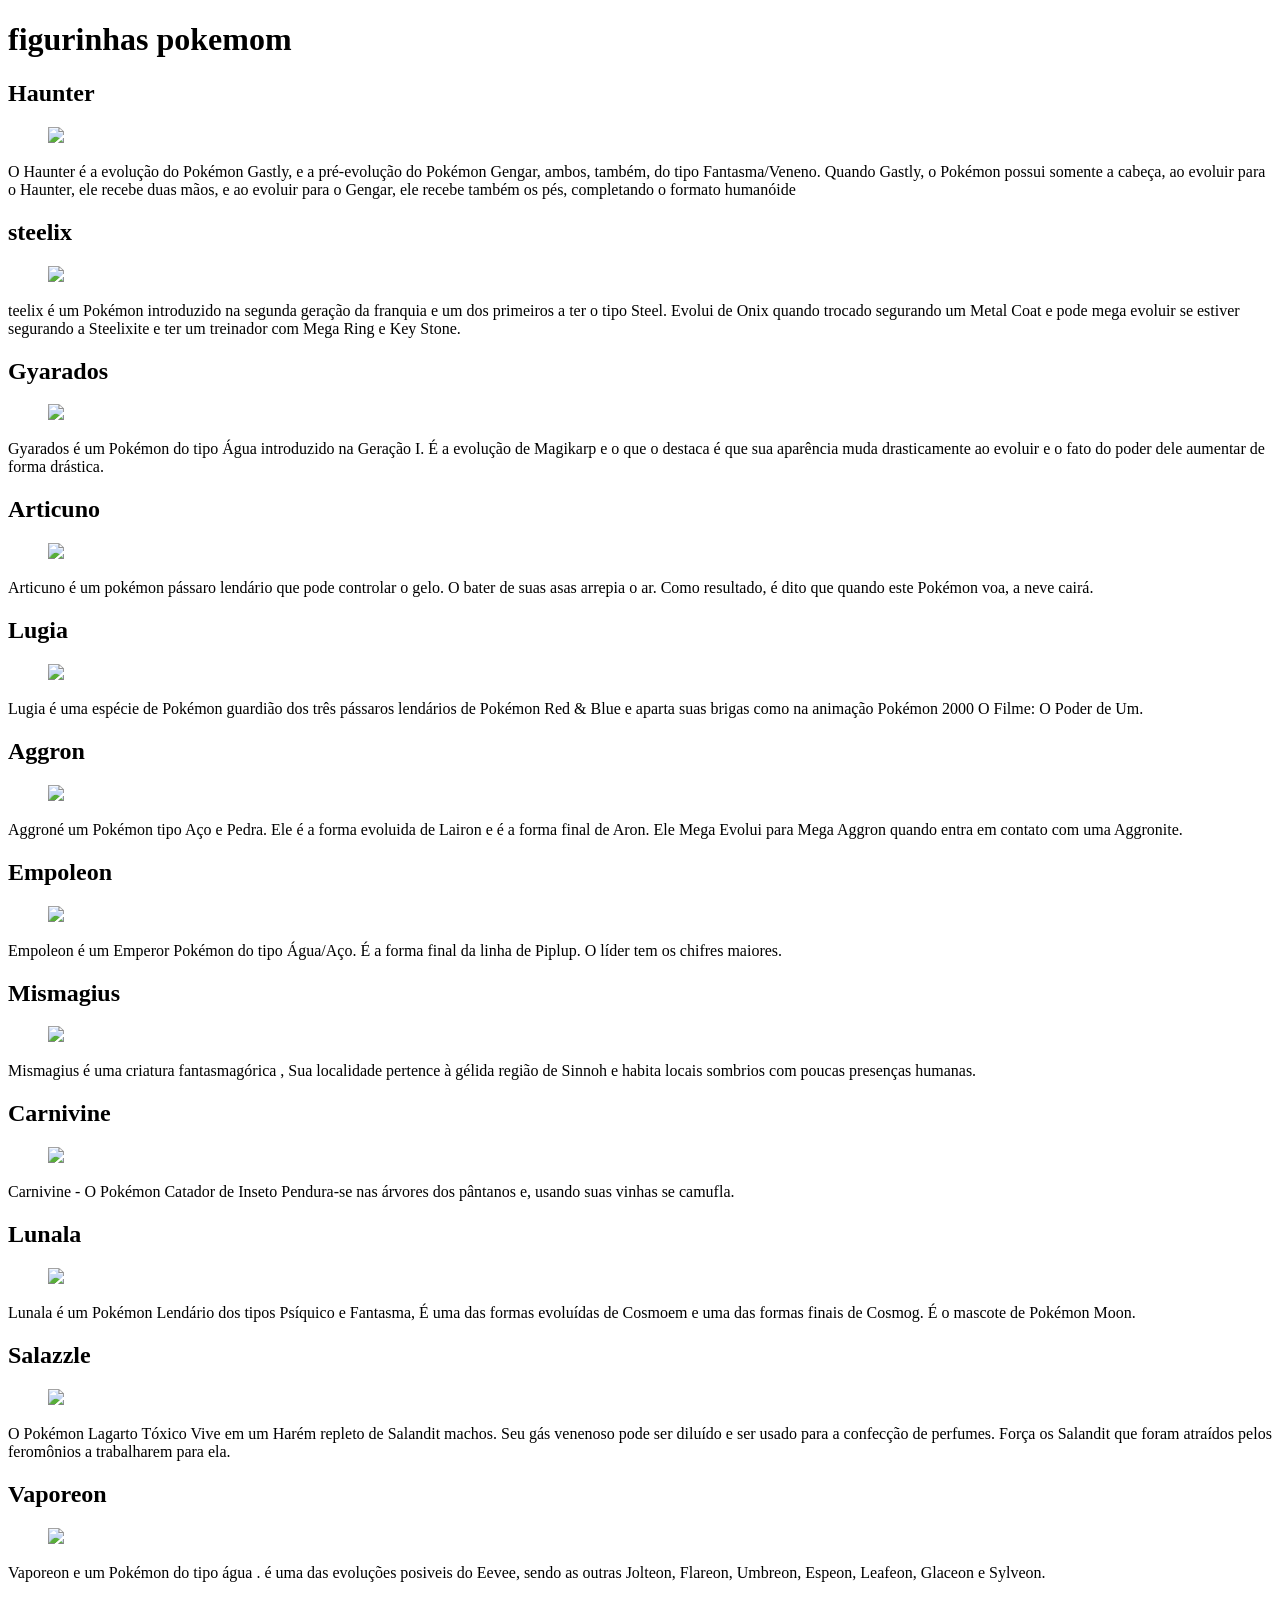
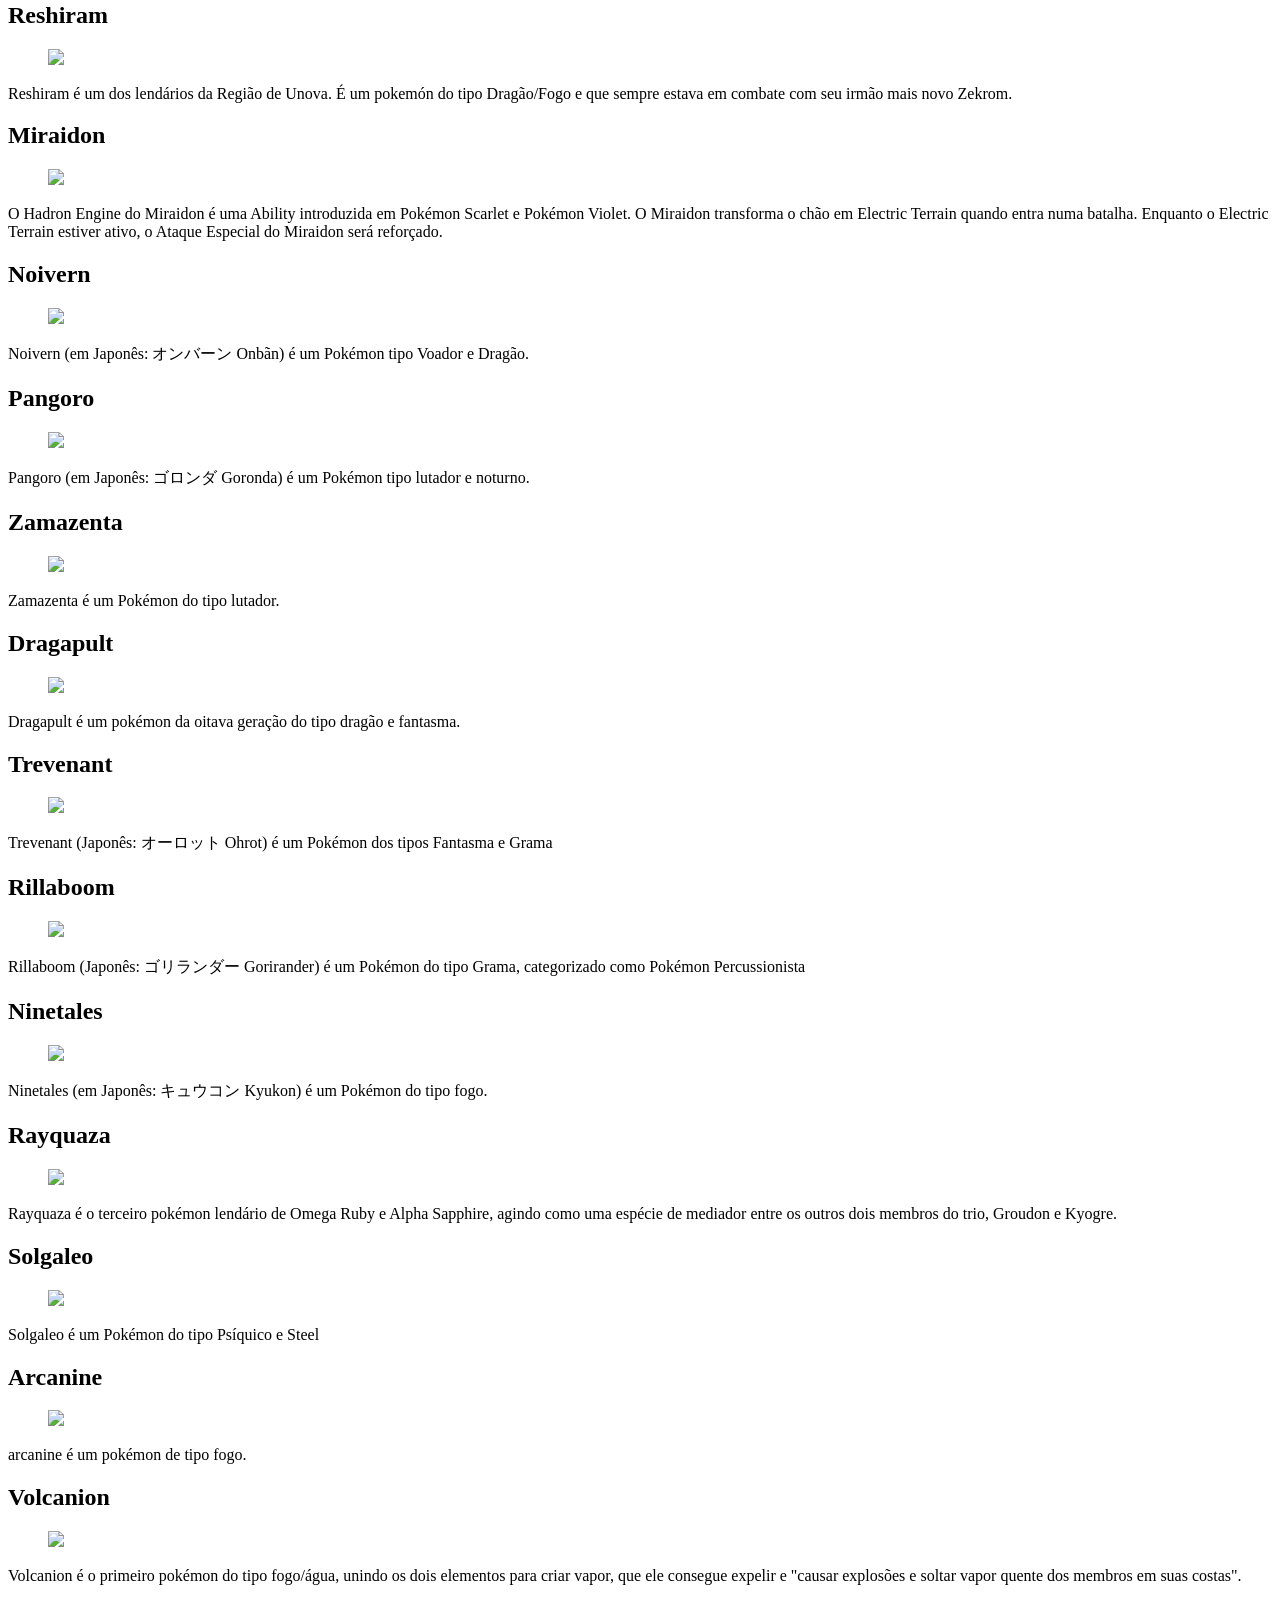
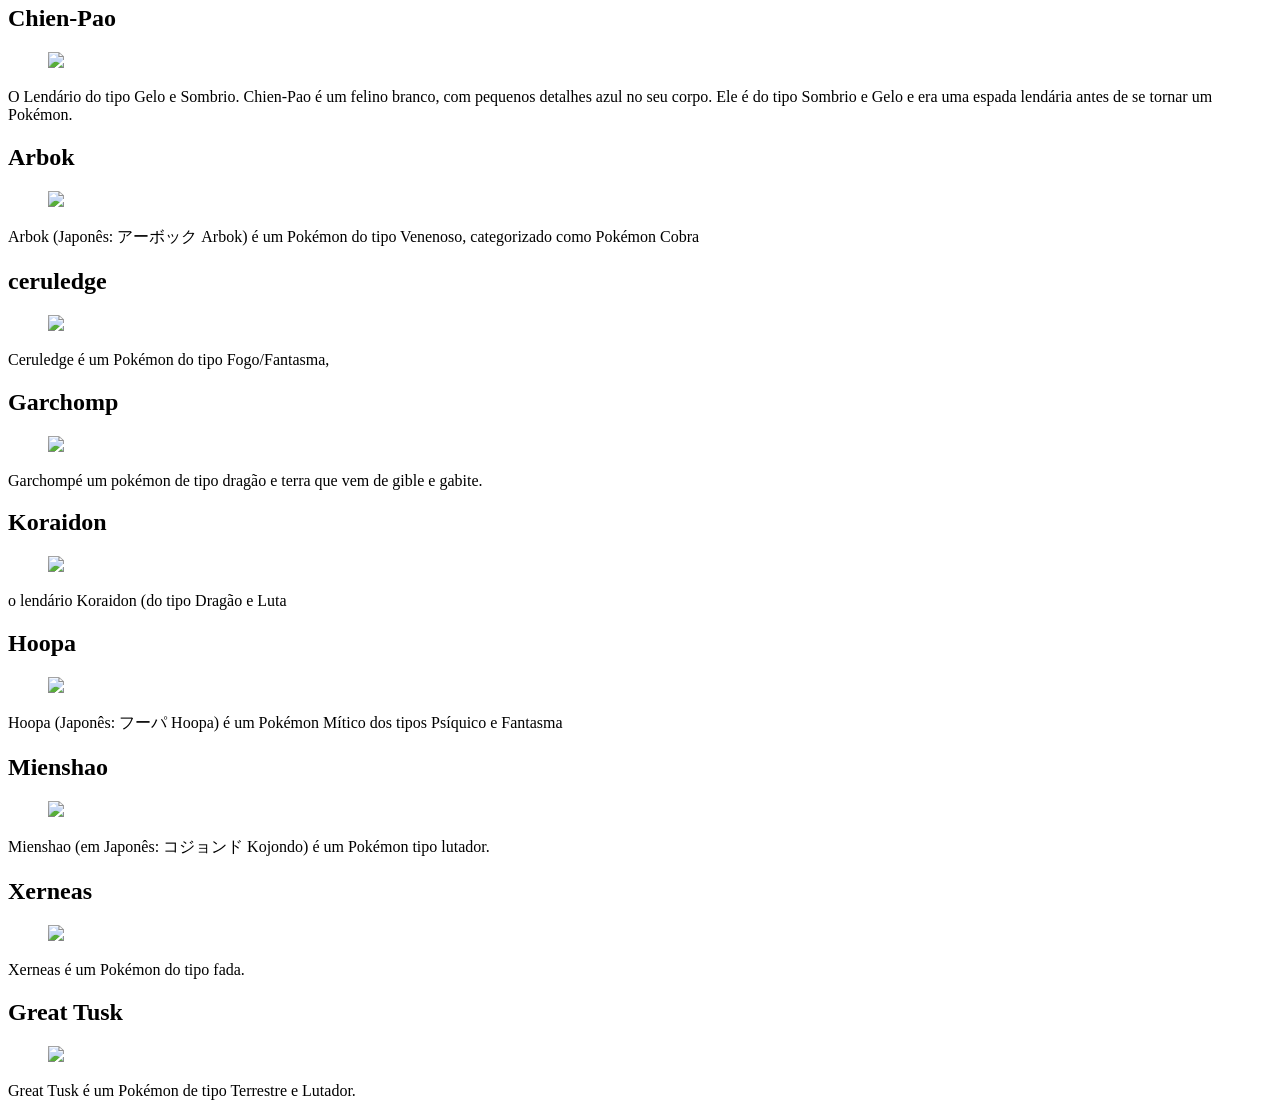
==== index.html @ 8a88f0a9 "Rename projeto figurinhas.html to index.html" ====
<!DOCTYPE html>
<html lang="pt-br">
  <head>
<title>figurinhas</title>

 <meta charset="utf-8"/>
 <link rel="stylesheet" href="estilo.css">
 </head>
 <body>
  <header>
  <h1>figurinhas pokemom</h1>
  </header>
  <main>
  

    <article class="box">
      <h2>Haunter</h2>
      <figure>
        <img src="imagens/haunter.png">
      </figure>
      <p>O Haunter é a evolução do Pokémon Gastly, e a pré-evolução do Pokémon Gengar, ambos, também, do tipo Fantasma/Veneno. Quando Gastly, o Pokémon possui somente a cabeça, ao evoluir para o Haunter, ele recebe duas mãos, e ao evoluir para o Gengar, ele recebe também os pés, completando o formato humanóide</p>
    </article> 

    <article class="box">
      <h2>steelix</h2>
      <figure>
        <img src="imagens/steelix.png">
      </figure>
      <p>teelix é um Pokémon introduzido na segunda geração da franquia e um dos primeiros a ter o tipo Steel. Evolui de Onix quando trocado segurando um Metal Coat e pode mega evoluir se estiver segurando a Steelixite e ter um treinador com Mega Ring e Key Stone.</p>
    </article>   

<article class="box">
      <h2>Gyarados </h2>
      <figure>
        <img src="imagens/Gyarados.png">
      </figure>
      <p>Gyarados é um Pokémon do tipo Água introduzido na Geração I. É a evolução de Magikarp e o que o destaca é que sua aparência muda drasticamente ao evoluir e o fato do poder dele aumentar de forma drástica.</p>
    </article>   

<article class="box">
      <h2>Articuno</h2>
      <figure>
        <img src="imagens/articuno.png">
      </figure>
      <p>Articuno é um pokémon pássaro lendário que pode controlar o gelo. O bater de suas asas arrepia o ar. Como resultado, é dito que quando este Pokémon voa, a neve cairá.</p>
    </article>   


<article class="box">
      <h2>Lugia</h2>
      <figure>
        <img src="imagens/lugia.png">
      </figure>
      <p>Lugia é uma espécie de Pokémon guardião dos três pássaros lendários de Pokémon Red & Blue e aparta suas brigas como na animação Pokémon 2000 O Filme: O Poder de Um.</p>
    </article>   
  
  <article class="box">
      <h2>Aggron</h2>
    </h2>
      <figure>
        <img src="imagens/Aggronpng.png">
      </figure>
      <p>Aggroné um Pokémon tipo Aço e Pedra. Ele é a forma evoluida de Lairon e é a forma final de Aron. Ele Mega Evolui para Mega Aggron quando entra em contato com uma Aggronite.</p>
    </article>   

    <article class="box">
      <h2>Empoleon</h2>
      <figure>
        <img src="imagens/Empeleon.png">
      </figure>
      <p>Empoleon  é um Emperor Pokémon do tipo Água/Aço. É a forma final da linha de Piplup. O líder tem os chifres maiores.</p>
    </article>   

    <article class="box">
      <h2>Mismagius </h2>
      <figure>
        <img src="imagens/Mismaguios.png">
      </figure>
      <p>Mismagius é uma criatura fantasmagórica ,  Sua localidade pertence à gélida região de Sinnoh e habita locais sombrios com poucas presenças humanas.</p>
    </article>   

    <article class="box">
      <h2>Carnivine</h2>
      <figure>
        <img src="imagens/Carnivine.png">
      </figure>
      <p>Carnivine - O Pokémon Catador de Inseto
Pendura-se nas árvores dos pântanos e, usando suas vinhas se camufla. </p>
    </article>   

    <article class="box">
      <h2>Lunala</h2>
      <figure>
        <img src="imagens/Lunala.png">
      </figure>
      <p>Lunala  é um Pokémon Lendário dos tipos Psíquico e Fantasma, É uma das formas evoluídas de Cosmoem e uma das formas finais de Cosmog. É o mascote de Pokémon Moon.</p>
    </article>   

    <article class="box">
      <h2>Salazzle</h2>
      <figure>
        <img src="imagens/Salazzle.png">
      </figure>
      <p>O Pokémon Lagarto Tóxico
  Vive em um Harém repleto de Salandit machos. Seu gás venenoso pode ser diluído e ser usado para a confecção de perfumes. Força os Salandit que foram atraídos pelos feromônios a trabalharem para ela.</p>
    </article>   

    <article class="box">
      <h2>Vaporeon</h2>
      <figure>
        <img src="imagens/Vaperonpng.png">
      </figure>
      <p>Vaporeon  e um Pokémon do tipo água . é uma das evoluções posiveis do Eevee, sendo as outras Jolteon, Flareon, Umbreon, Espeon, Leafeon, Glaceon e Sylveon.</p>
    </article>   

    <article class="box">
      <h2>Reshiram</h2>
      <figure>
        <img src="imagens/Reshiram.png">
      </figure>
      <p>Reshiram é um dos lendários da Região de Unova. É um pokemón do tipo Dragão/Fogo e que sempre estava em combate com seu irmão mais novo Zekrom.</p>
    </article>   

    <article class="box">
      <h2>Miraidon</h2>
      <figure>
        <img src="imagens/Miraindon.png">
      </figure>
      <p>O Hadron Engine do Miraidon é uma Ability introduzida em Pokémon Scarlet e Pokémon Violet. O Miraidon transforma o chão em Electric Terrain quando entra numa batalha. Enquanto o Electric Terrain estiver ativo, o Ataque Especial do Miraidon será reforçado.</p>
    </article>   

    <article class="box">
      <h2>Noivern</h2>
      <figure>
        <img src="imagens/Noivern.png">
      </figure>
      <p>Noivern (em Japonês: オンバーン Onbãn) é um Pokémon tipo Voador e Dragão. </p>
    </article>  

    <article class="box">
      <h2>Pangoro</h2>
      <figure>
        <img src="imagens/Pangoro.png">
      </figure>
      <p>Pangoro (em Japonês: ゴロンダ Goronda) é um Pokémon tipo lutador e noturno.</p>
    </article>  


    <article class="box">
      <h2>Zamazenta</h2>
      <figure>
        <img src="imagens/Zamazenta.png">
      </figure>
      <p>Zamazenta é um Pokémon do tipo lutador.</p>
    </article>  


    <article class="box">
      <h2>Dragapult</h2>
      <figure>
        <img src="imagens/Dragapult.Png">
      </figure>
      <p>Dragapult é um pokémon da oitava geração do tipo dragão e fantasma.</p>
    </article>  



    <article class="box">
      <h2>Trevenant</h2>
      <figure>
        <img src="imagens/Trevenant.png">
      </figure>
      <p>Trevenant (Japonês: オーロット Ohrot) é um Pokémon dos tipos Fantasma e Grama</p>
    </article>  




    <article class="box">
      <h2>Rillaboom</h2>
      <figure>
        <img src="imagens/Rillaboom.png">
      </figure>
      <p>Rillaboom (Japonês: ゴリランダー Gorirander) é um Pokémon do tipo Grama, categorizado como Pokémon Percussionista</p>
    </article>  




    <article class="box">
      <h2>Ninetales</h2>
      <figure>
        <img src="imagens/Ninetales.png">
      </figure>
      <p>Ninetales (em Japonês: キュウコン Kyukon) é um Pokémon do tipo fogo.</p>
    </article>  




    <article class="box">
      <h2>Rayquaza</h2>
      <figure>
        <img src="imagens/Rayquaza.png">
      </figure>
      <p>Rayquaza é o terceiro pokémon lendário de Omega Ruby e Alpha Sapphire, agindo como uma espécie de mediador entre os outros dois membros do trio, Groudon e Kyogre.</p>
    </article>  




    <article class="box">
      <h2>Solgaleo</h2>
      <figure>
        <img src="imagens/Solgaleo.png">
      </figure>
      <p>Solgaleo é um Pokémon do tipo Psíquico e Steel</p>
    </article>  





    <article class="box">
      <h2>Arcanine</h2>
      <figure>
        <img src="imagens/Arcanine.png">
      </figure>
      <p>arcanine é um pokémon de tipo fogo.</p>
    </article>  






    <article class="box">
      <h2>Volcanion</h2>
      <figure>
        <img src="imagens/Volcanion.png">
      </figure>
      <p>Volcanion é o primeiro pokémon do tipo fogo/água, unindo os dois elementos para criar vapor, que ele consegue expelir e "causar explosões e soltar vapor quente dos membros em suas costas".</p>
    </article>  



    <article class="box">
      <h2>Chien-Pao</h2>
      <figure>
        <img src="imagens/Chien-Pao.png">
      </figure>
      <p>O Lendário do tipo Gelo e Sombrio. Chien-Pao é um felino branco, com pequenos detalhes azul no seu corpo. Ele é do tipo Sombrio e Gelo e era uma espada lendária antes de se tornar um Pokémon.</p>
    </article>  


    <article class="box">
      <h2>Arbok</h2>
      <figure>
        <img src="imagens/Arbok.png">
      </figure>
      <p>Arbok (Japonês: アーボック Arbok) é um Pokémon do tipo Venenoso, categorizado como Pokémon Cobra </p>
    </article>  



    <article class="box">
      <h2>ceruledge</h2>
      <figure>
        <img src="imagens/Ceruledge.png">
      </figure>
      <p>Ceruledge é um Pokémon do tipo Fogo/Fantasma,</p>
    </article>  



    <article class="box">
      <h2>Garchomp </h2>
      <figure>
        <img src="imagens/Garchomp .png">
      </figure>
      <p>Garchompé um pokémon de tipo dragão e terra que vem de gible e gabite.</p>
    </article>  


    <article class="box">
      <h2>Koraidon</h2>
      <figure>
        <img src="imagens/Koraidon.png">
      </figure>
      <p>o lendário Koraidon (do tipo Dragão e Luta</p>
    </article>  



    <article class="box">
      <h2>Hoopa</h2>
      <figure>
        <img src="imagens/Hoopa.png">
      </figure>
      <p>Hoopa (Japonês: フーパ Hoopa) é um Pokémon Mítico dos tipos Psíquico e Fantasma</p>
    </article>  





    <article class="box">
      <h2>Mienshao </h2>
      <figure>
        <img src="imagens/Mienshao.png">
      </figure>
      <p>Mienshao (em Japonês: コジョンド Kojondo) é um Pokémon tipo lutador.</p>
    </article>  






    <article class="box">
      <h2>Xerneas</h2>
      <figure>
        <img src="imagens/Xerneas.png">
      </figure>
      <p>Xerneas é um Pokémon do tipo fada.</p>
    </article>  




    <article class="box">
      <h2>Great Tusk</h2>
      <figure>
        <img src="imagens/Great Tusk.Png">
      </figure>
      <p>Great Tusk é um Pokémon de tipo Terrestre e Lutador.</p>
    </article>   

    






  </main>
  </body>
  </html>
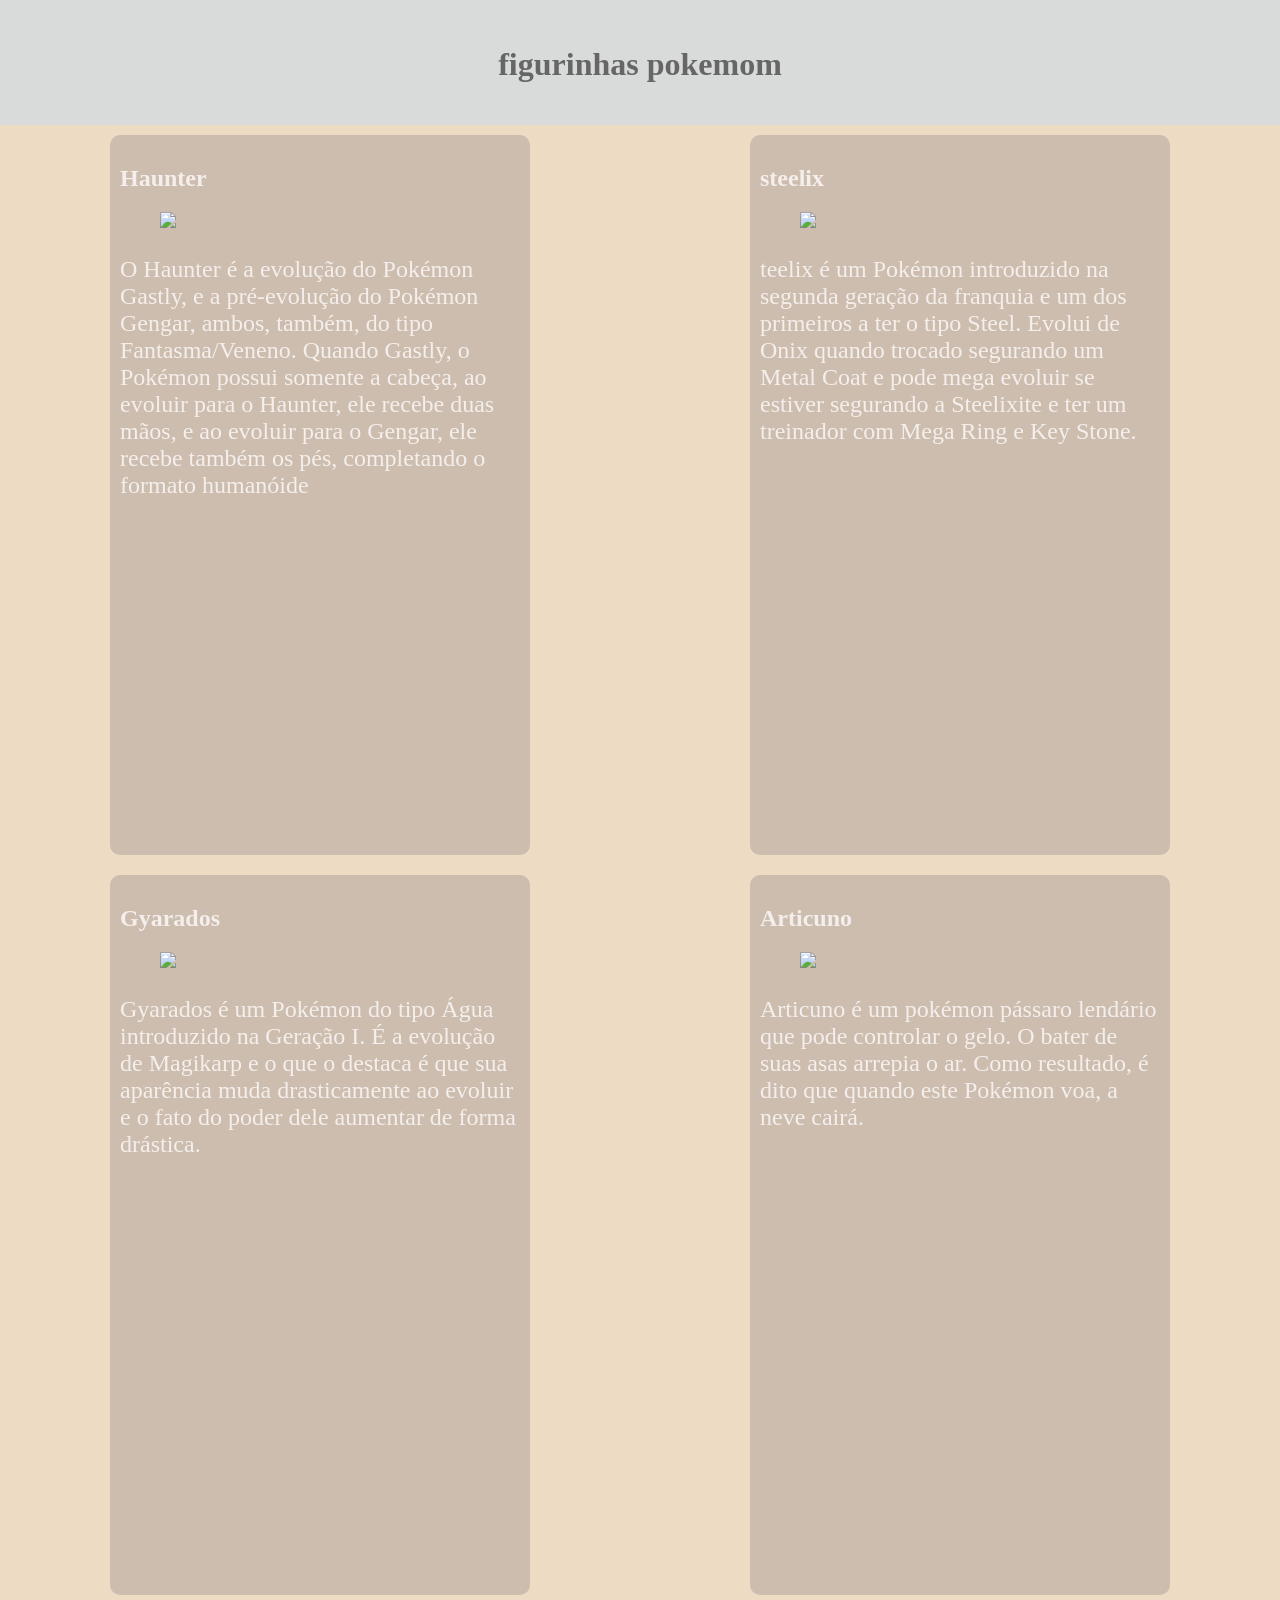
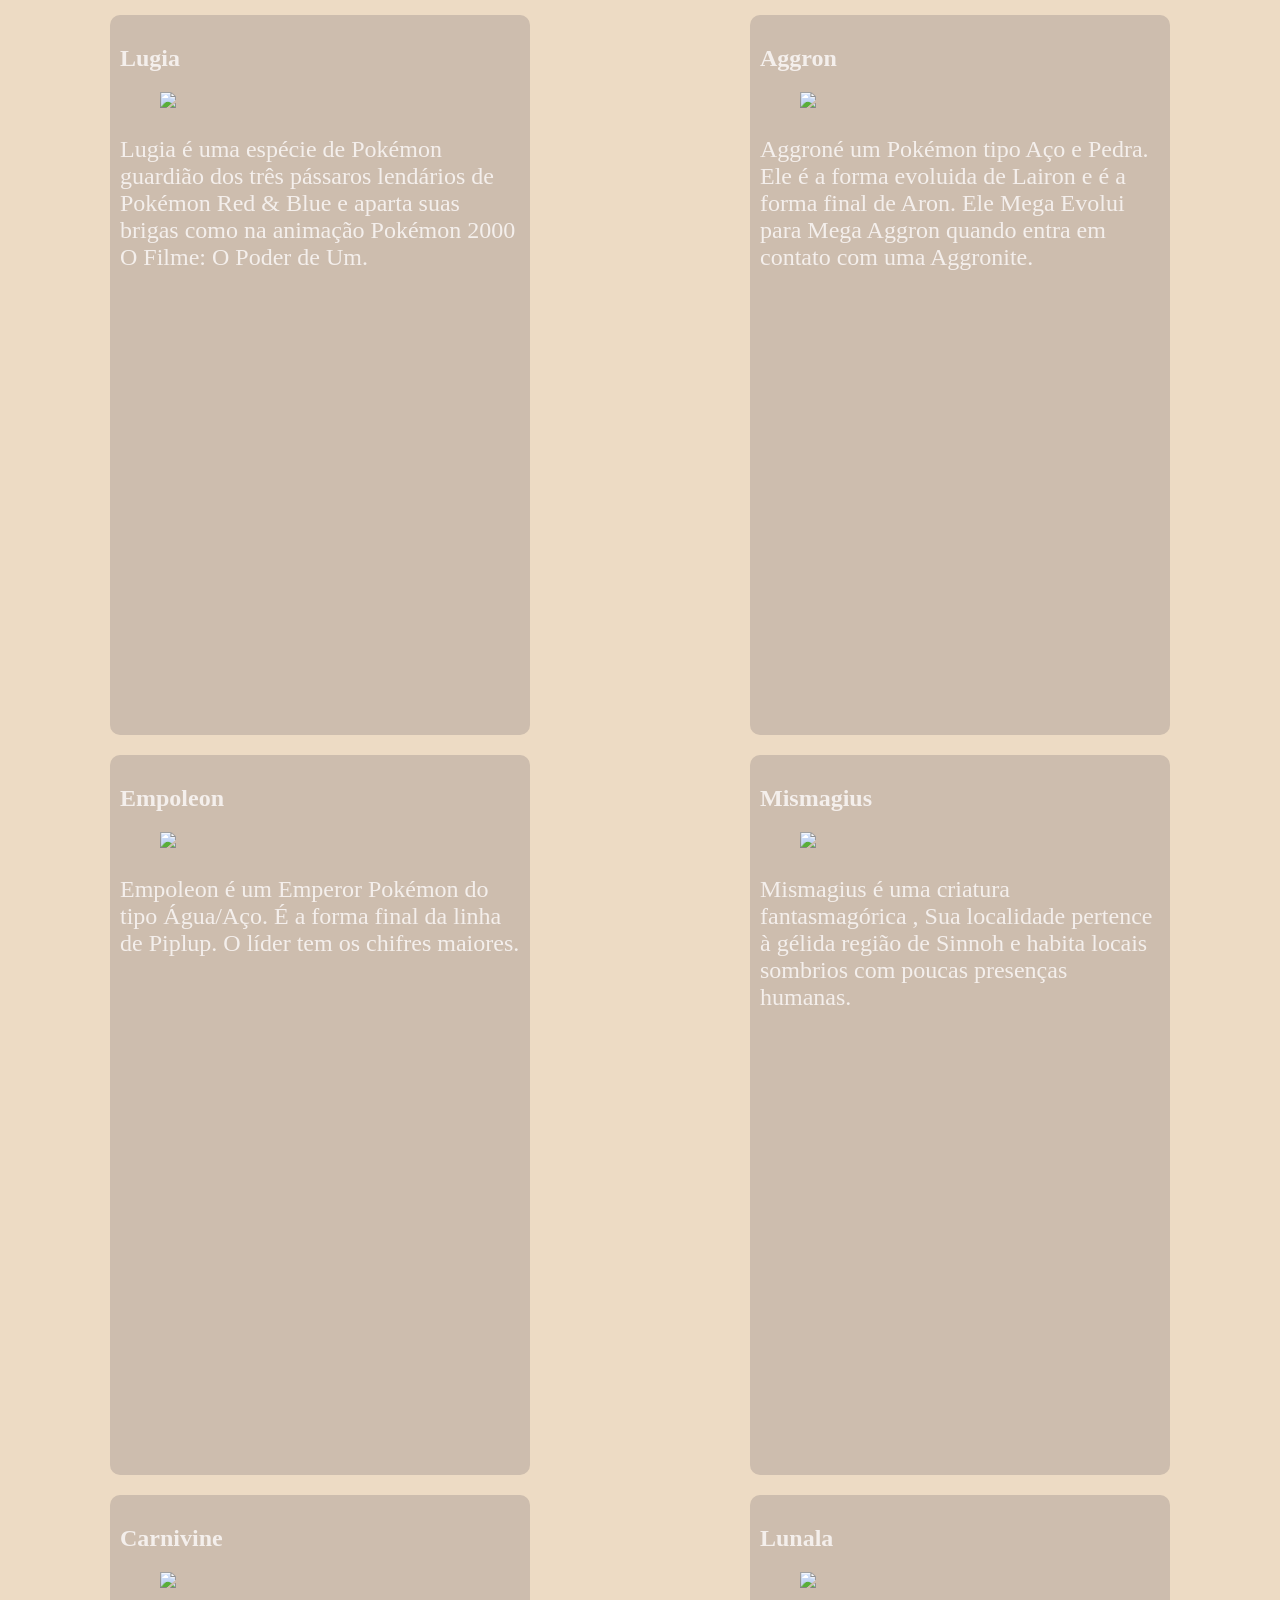
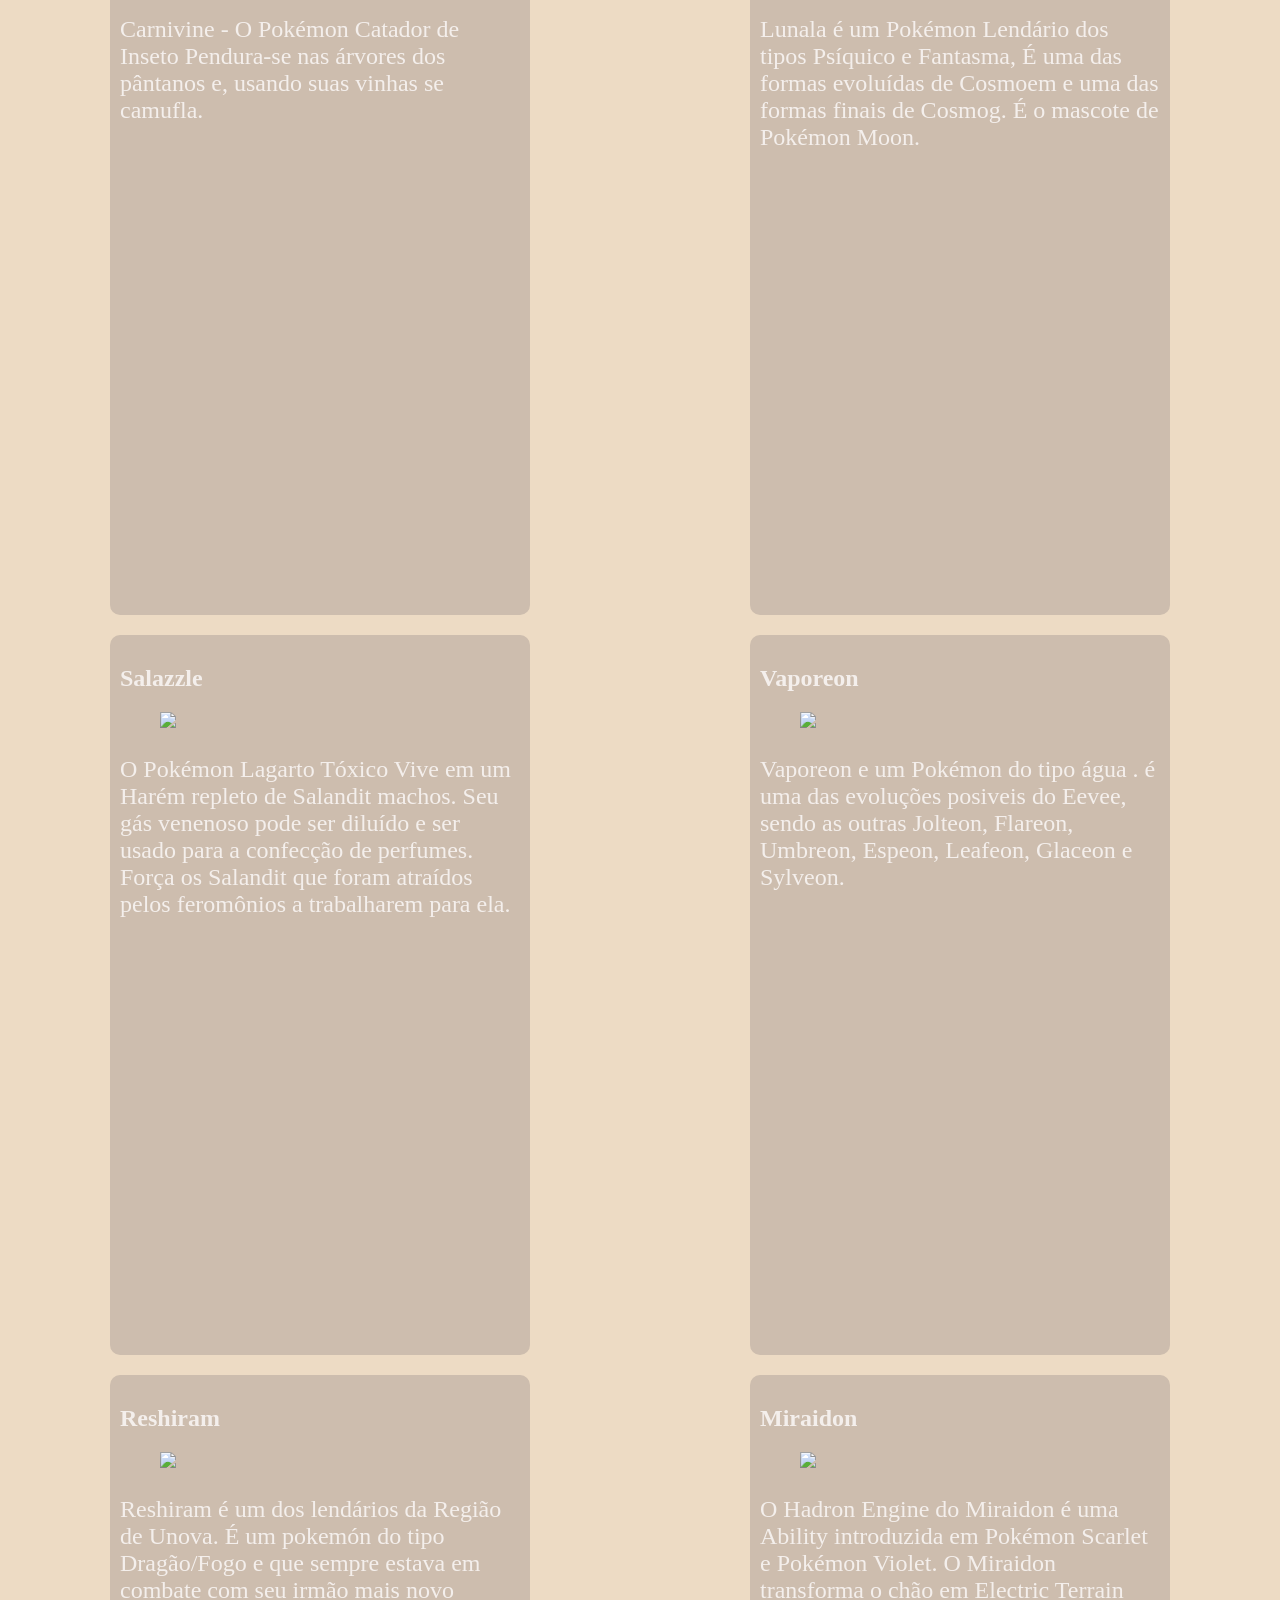
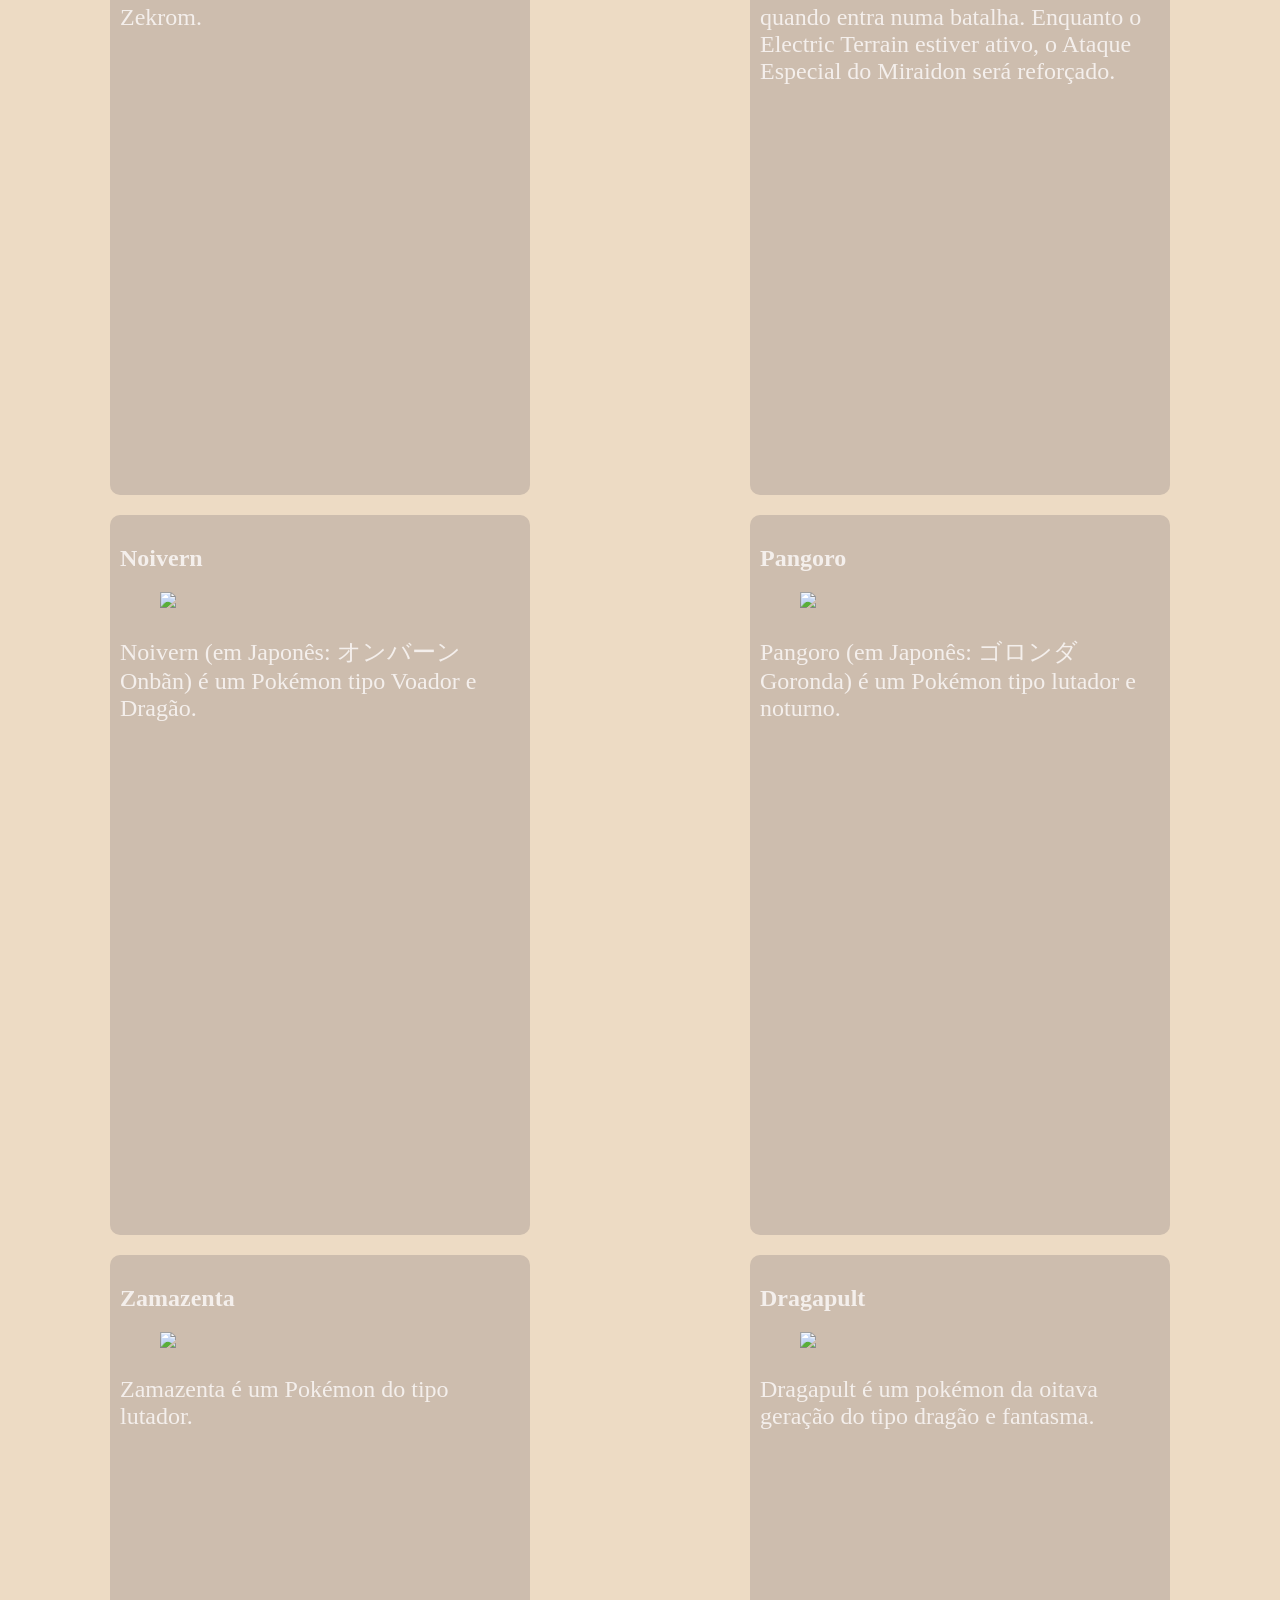
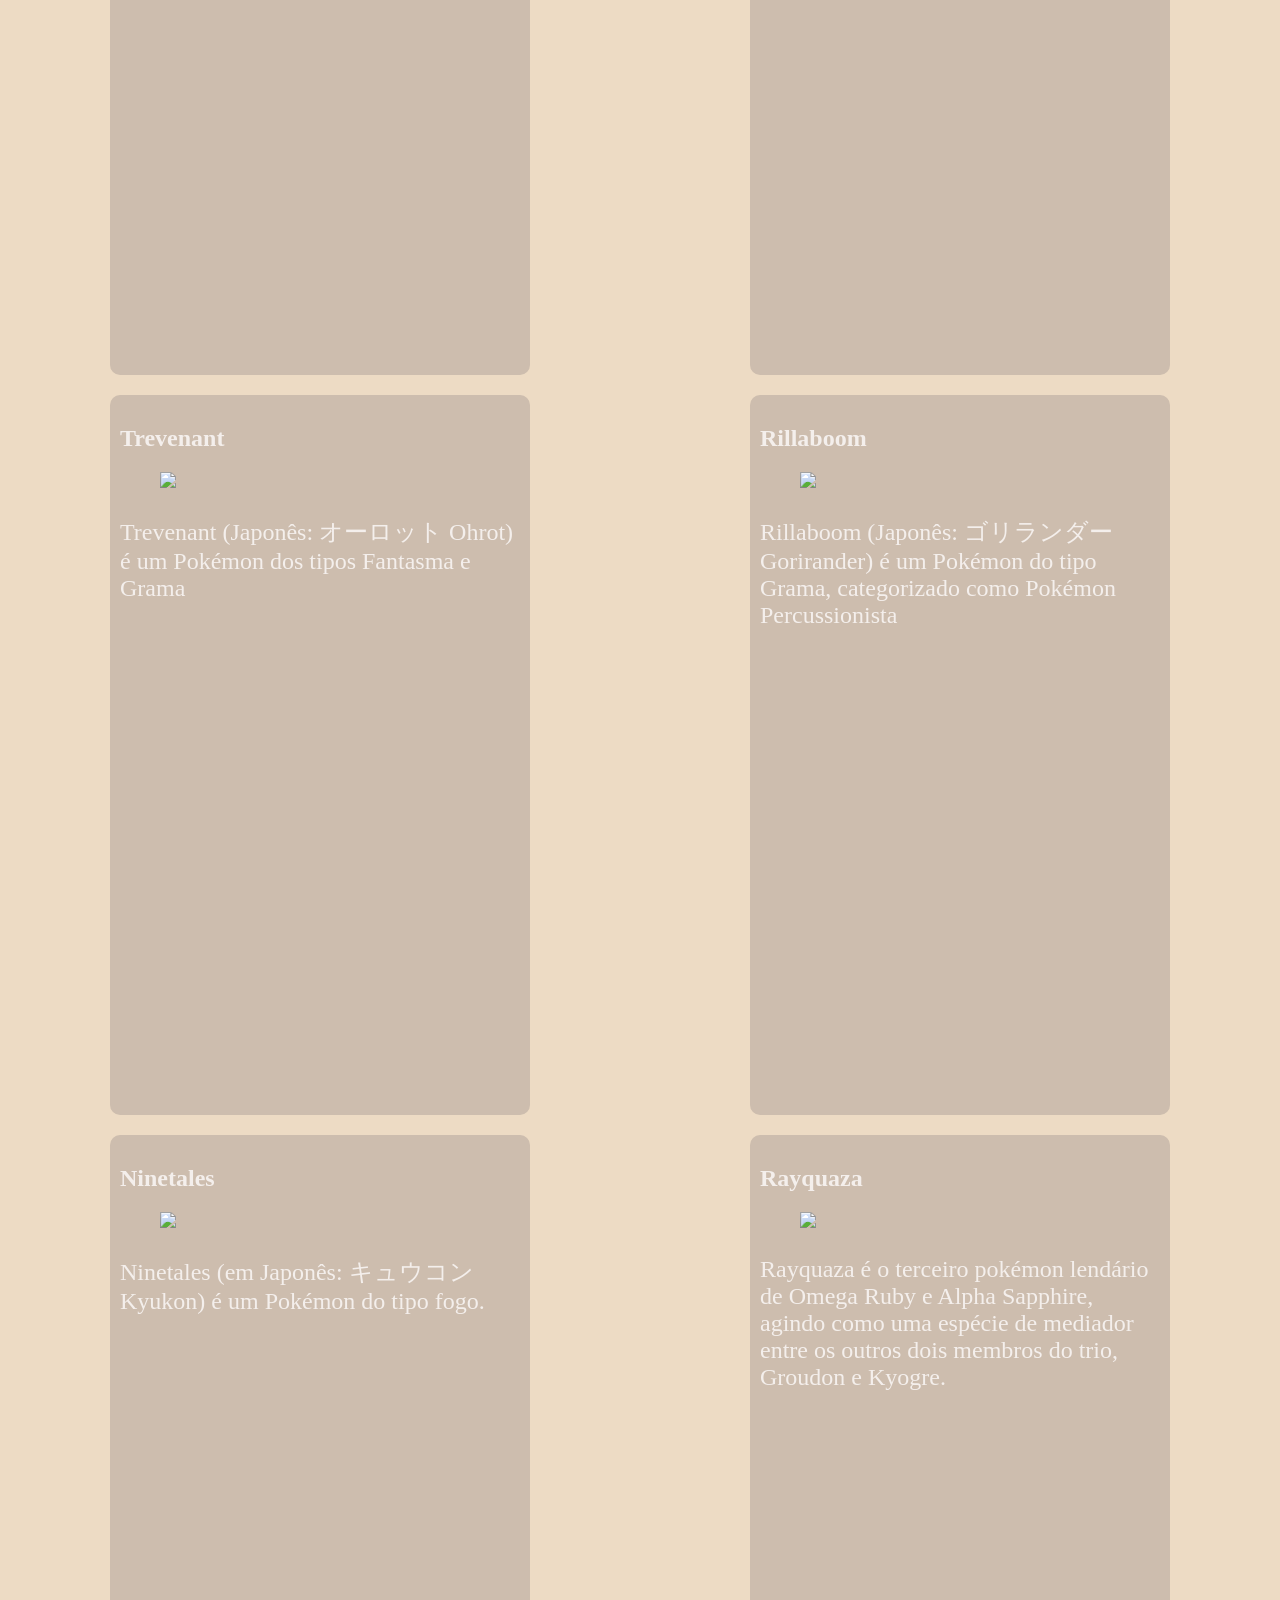
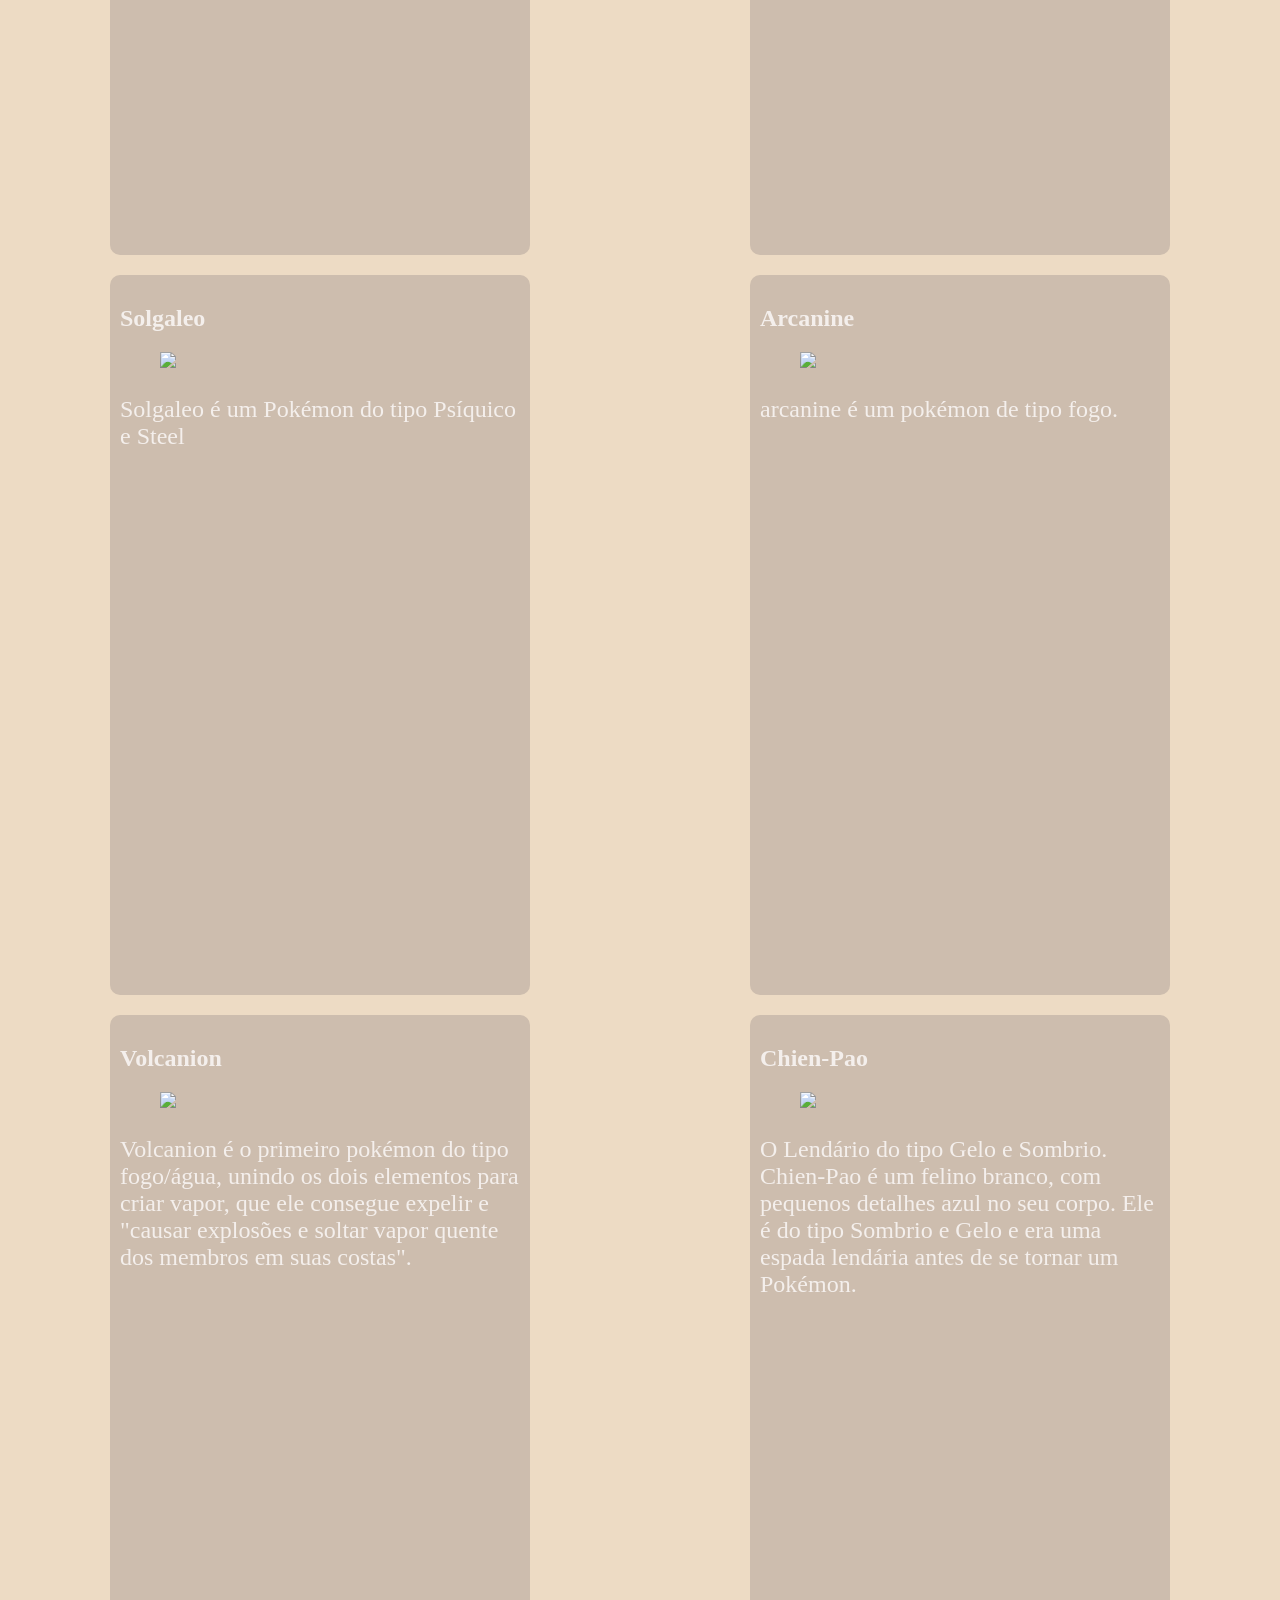
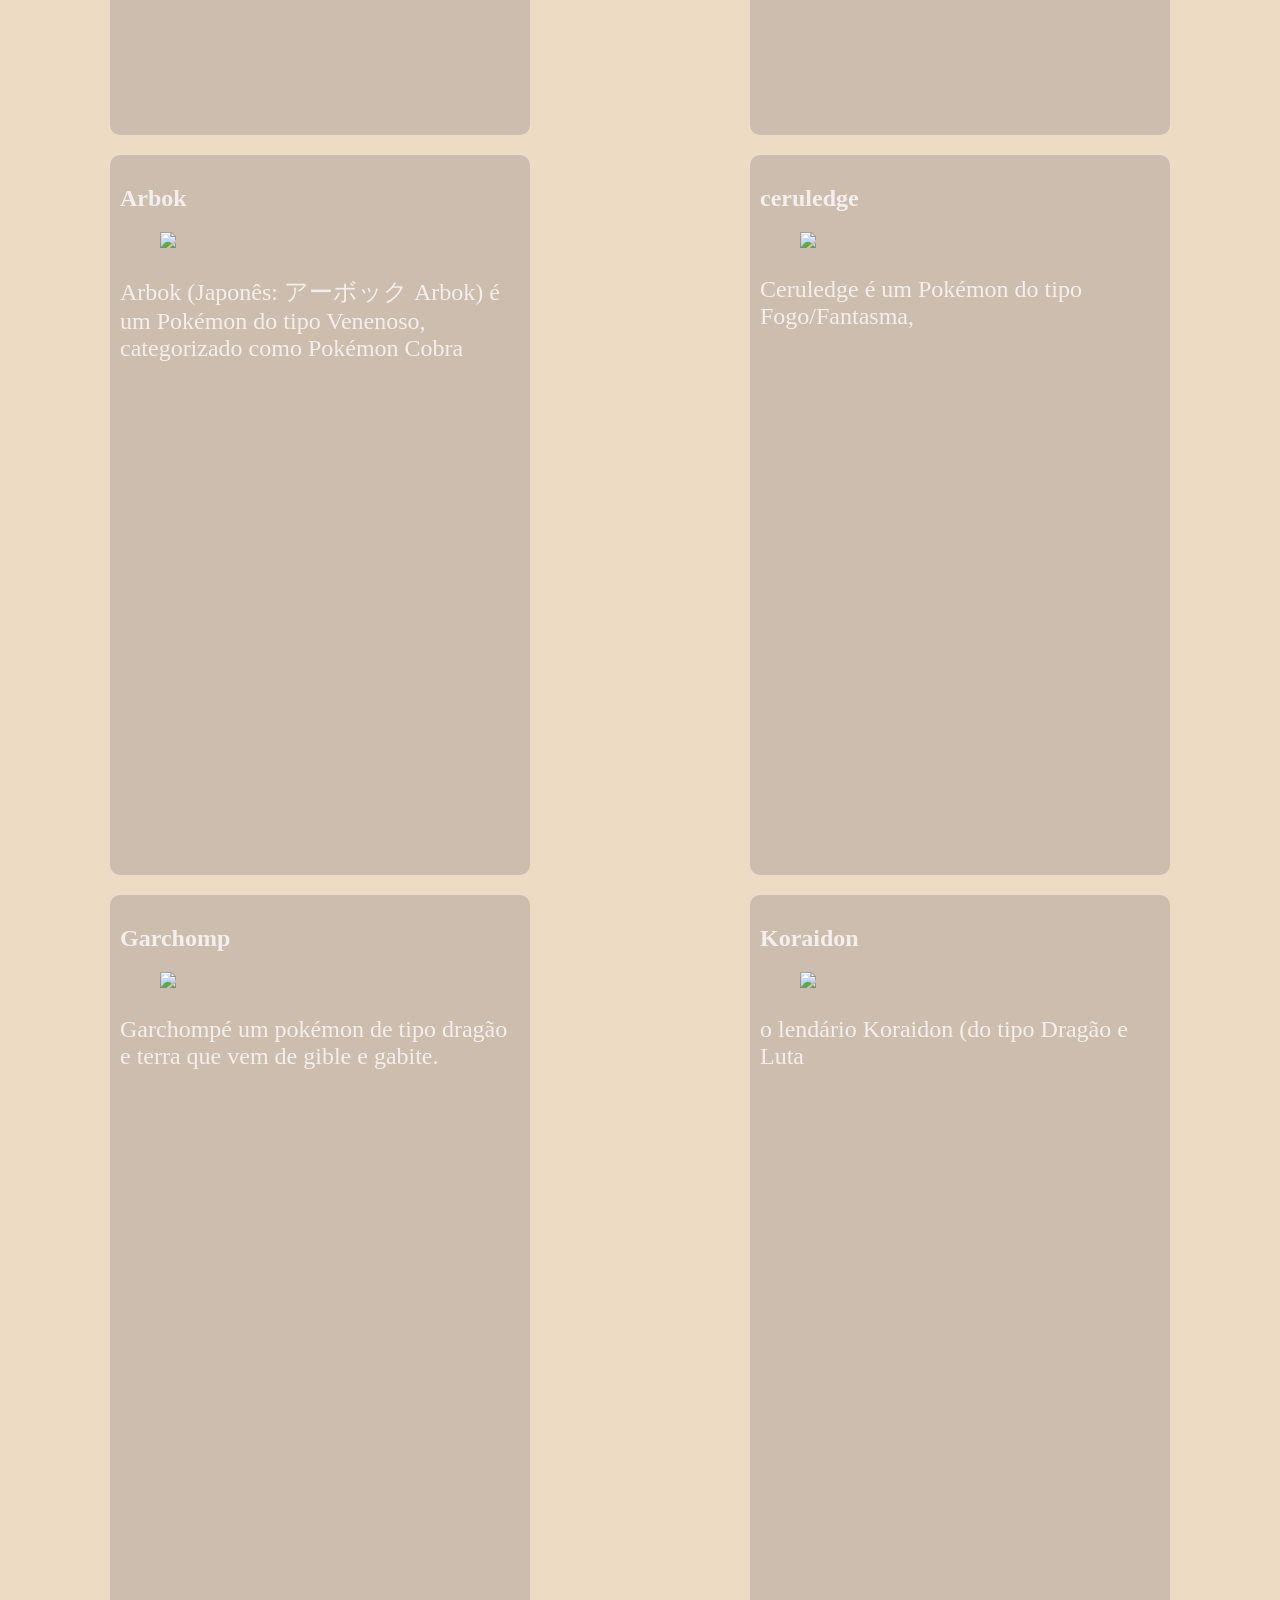
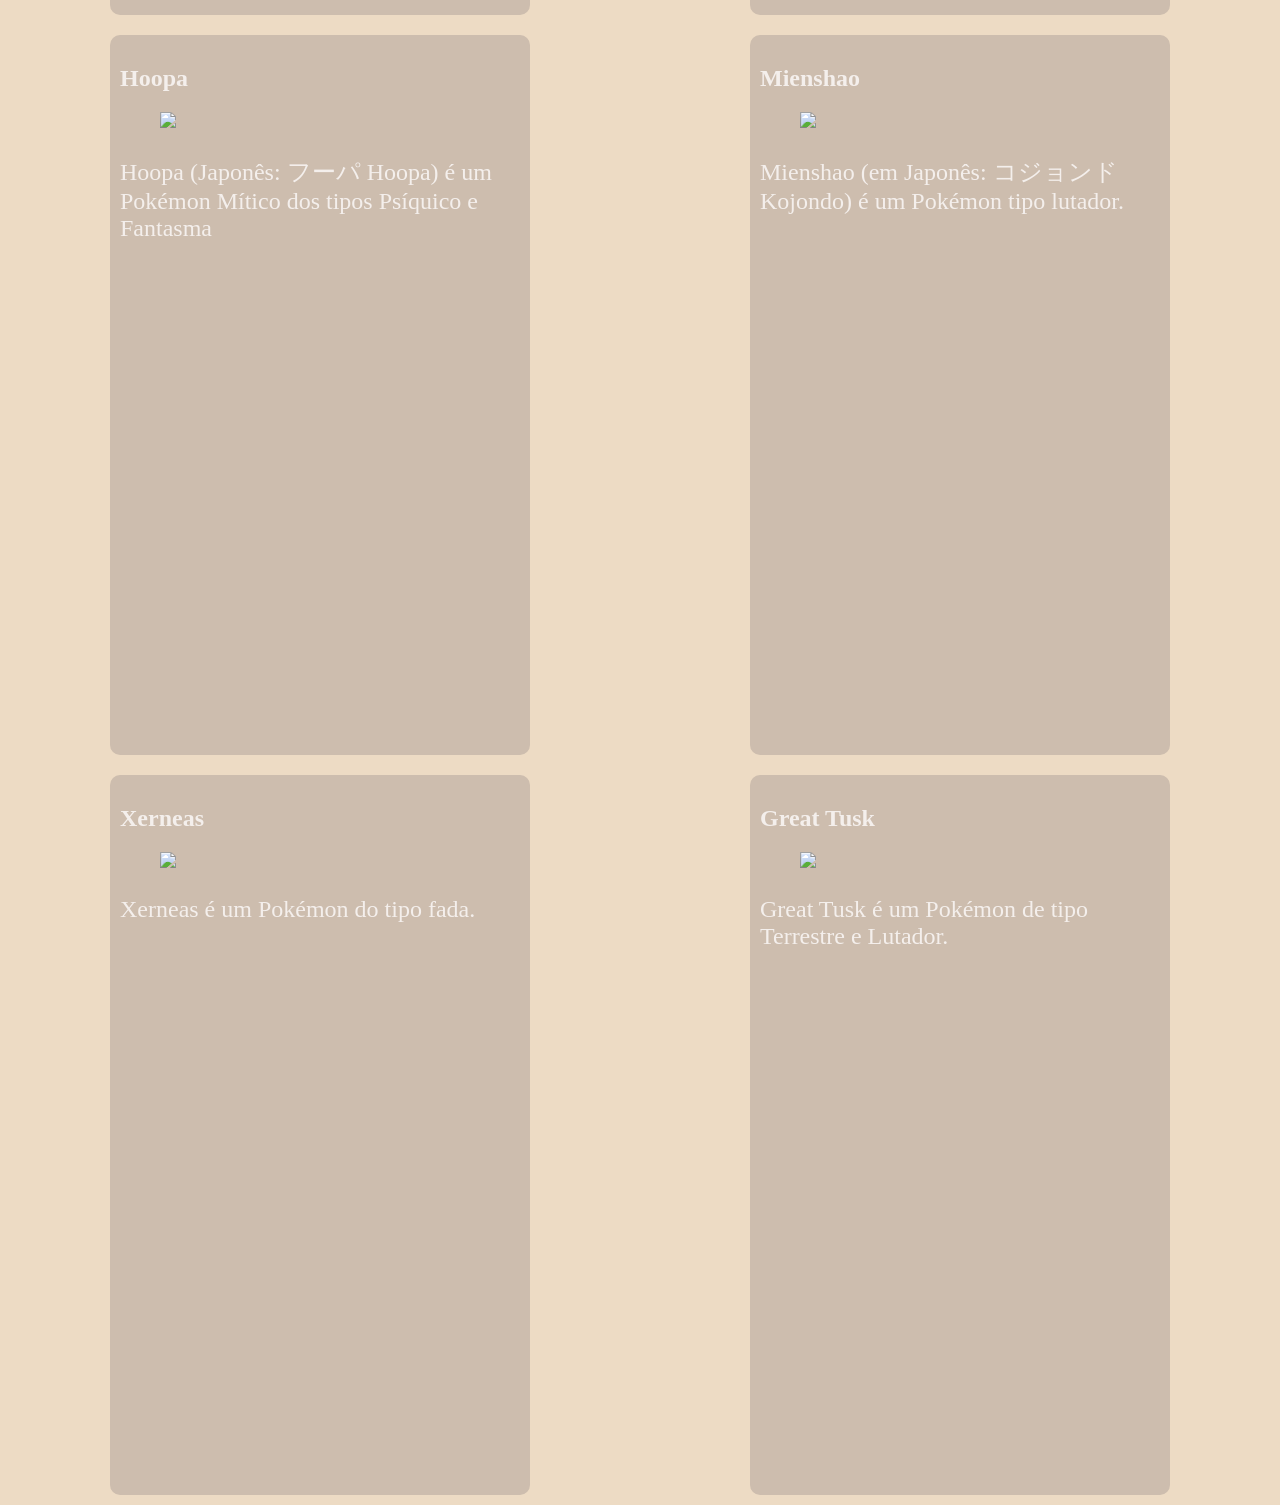
==== commit f0486230: "Update index.html" ====
--- a/index.html
+++ b/index.html
@@ -32,7 +32,7 @@
 <article class="box">
       <h2>Gyarados </h2>
       <figure>
-        <img src="imagens/Gyarados.png">
+        <img src="imagens/gyarados.png">
       </figure>
       <p>Gyarados é um Pokémon do tipo Água introduzido na Geração I. É a evolução de Magikarp e o que o destaca é que sua aparência muda drasticamente ao evoluir e o fato do poder dele aumentar de forma drástica.</p>
     </article>   
@@ -58,7 +58,7 @@
       <h2>Aggron</h2>
     </h2>
       <figure>
-        <img src="imagens/Aggronpng.png">
+        <img src="imagens/aggronpng.png">
       </figure>
       <p>Aggroné um Pokémon tipo Aço e Pedra. Ele é a forma evoluida de Lairon e é a forma final de Aron. Ele Mega Evolui para Mega Aggron quando entra em contato com uma Aggronite.</p>
     </article>   
@@ -66,7 +66,7 @@
     <article class="box">
       <h2>Empoleon</h2>
       <figure>
-        <img src="imagens/Empeleon.png">
+        <img src="imagens/empeleon.png">
       </figure>
       <p>Empoleon  é um Emperor Pokémon do tipo Água/Aço. É a forma final da linha de Piplup. O líder tem os chifres maiores.</p>
     </article>   
@@ -74,7 +74,7 @@
     <article class="box">
       <h2>Mismagius </h2>
       <figure>
-        <img src="imagens/Mismaguios.png">
+        <img src="imagens/mismaguios.png">
       </figure>
       <p>Mismagius é uma criatura fantasmagórica ,  Sua localidade pertence à gélida região de Sinnoh e habita locais sombrios com poucas presenças humanas.</p>
     </article>   
@@ -82,7 +82,7 @@
     <article class="box">
       <h2>Carnivine</h2>
       <figure>
-        <img src="imagens/Carnivine.png">
+        <img src="imagens/carnivine.png">
       </figure>
       <p>Carnivine - O Pokémon Catador de Inseto
 Pendura-se nas árvores dos pântanos e, usando suas vinhas se camufla. </p>
@@ -91,7 +91,7 @@
     <article class="box">
       <h2>Lunala</h2>
       <figure>
-        <img src="imagens/Lunala.png">
+        <img src="imagens/lunala.png">
       </figure>
       <p>Lunala  é um Pokémon Lendário dos tipos Psíquico e Fantasma, É uma das formas evoluídas de Cosmoem e uma das formas finais de Cosmog. É o mascote de Pokémon Moon.</p>
     </article>   
@@ -99,7 +99,7 @@
     <article class="box">
       <h2>Salazzle</h2>
       <figure>
-        <img src="imagens/Salazzle.png">
+        <img src="imagens/salazzle.png">
       </figure>
       <p>O Pokémon Lagarto Tóxico
   Vive em um Harém repleto de Salandit machos. Seu gás venenoso pode ser diluído e ser usado para a confecção de perfumes. Força os Salandit que foram atraídos pelos feromônios a trabalharem para ela.</p>
@@ -108,7 +108,7 @@
     <article class="box">
       <h2>Vaporeon</h2>
       <figure>
-        <img src="imagens/Vaperonpng.png">
+        <img src="imagens/vaperonpng.png">
       </figure>
       <p>Vaporeon  e um Pokémon do tipo água . é uma das evoluções posiveis do Eevee, sendo as outras Jolteon, Flareon, Umbreon, Espeon, Leafeon, Glaceon e Sylveon.</p>
     </article>   
@@ -116,7 +116,7 @@
     <article class="box">
       <h2>Reshiram</h2>
       <figure>
-        <img src="imagens/Reshiram.png">
+        <img src="imagens/reshiram.png">
       </figure>
       <p>Reshiram é um dos lendários da Região de Unova. É um pokemón do tipo Dragão/Fogo e que sempre estava em combate com seu irmão mais novo Zekrom.</p>
     </article>   
@@ -124,7 +124,7 @@
     <article class="box">
       <h2>Miraidon</h2>
       <figure>
-        <img src="imagens/Miraindon.png">
+        <img src="imagens/miraindon.png">
       </figure>
       <p>O Hadron Engine do Miraidon é uma Ability introduzida em Pokémon Scarlet e Pokémon Violet. O Miraidon transforma o chão em Electric Terrain quando entra numa batalha. Enquanto o Electric Terrain estiver ativo, o Ataque Especial do Miraidon será reforçado.</p>
     </article>   
@@ -132,7 +132,7 @@
     <article class="box">
       <h2>Noivern</h2>
       <figure>
-        <img src="imagens/Noivern.png">
+        <img src="imagens/noivern.png">
       </figure>
       <p>Noivern (em Japonês: オンバーン Onbãn) é um Pokémon tipo Voador e Dragão. </p>
     </article>  
@@ -140,7 +140,7 @@
     <article class="box">
       <h2>Pangoro</h2>
       <figure>
-        <img src="imagens/Pangoro.png">
+        <img src="imagens/pangoro.png">
       </figure>
       <p>Pangoro (em Japonês: ゴロンダ Goronda) é um Pokémon tipo lutador e noturno.</p>
     </article>  
@@ -149,7 +149,7 @@
     <article class="box">
       <h2>Zamazenta</h2>
       <figure>
-        <img src="imagens/Zamazenta.png">
+        <img src="imagens/zamazenta.png">
       </figure>
       <p>Zamazenta é um Pokémon do tipo lutador.</p>
     </article>  
@@ -158,7 +158,7 @@
     <article class="box">
       <h2>Dragapult</h2>
       <figure>
-        <img src="imagens/Dragapult.Png">
+        <img src="imagens/dragapult.Png">
       </figure>
       <p>Dragapult é um pokémon da oitava geração do tipo dragão e fantasma.</p>
     </article>  
@@ -168,7 +168,7 @@
     <article class="box">
       <h2>Trevenant</h2>
       <figure>
-        <img src="imagens/Trevenant.png">
+        <img src="imagens/trevenant.png">
       </figure>
       <p>Trevenant (Japonês: オーロット Ohrot) é um Pokémon dos tipos Fantasma e Grama</p>
     </article>  
@@ -179,7 +179,7 @@
     <article class="box">
       <h2>Rillaboom</h2>
       <figure>
-        <img src="imagens/Rillaboom.png">
+        <img src="imagens/rillaboom.png">
       </figure>
       <p>Rillaboom (Japonês: ゴリランダー Gorirander) é um Pokémon do tipo Grama, categorizado como Pokémon Percussionista</p>
     </article>  
@@ -190,7 +190,7 @@
     <article class="box">
       <h2>Ninetales</h2>
       <figure>
-        <img src="imagens/Ninetales.png">
+        <img src="imagens/ninetales.png">
       </figure>
       <p>Ninetales (em Japonês: キュウコン Kyukon) é um Pokémon do tipo fogo.</p>
     </article>  
@@ -201,7 +201,7 @@
     <article class="box">
       <h2>Rayquaza</h2>
       <figure>
-        <img src="imagens/Rayquaza.png">
+        <img src="imagens/rayquaza.png">
       </figure>
       <p>Rayquaza é o terceiro pokémon lendário de Omega Ruby e Alpha Sapphire, agindo como uma espécie de mediador entre os outros dois membros do trio, Groudon e Kyogre.</p>
     </article>  
@@ -212,7 +212,7 @@
     <article class="box">
       <h2>Solgaleo</h2>
       <figure>
-        <img src="imagens/Solgaleo.png">
+        <img src="imagens/solgaleo.png">
       </figure>
       <p>Solgaleo é um Pokémon do tipo Psíquico e Steel</p>
     </article>  
@@ -224,7 +224,7 @@
     <article class="box">
       <h2>Arcanine</h2>
       <figure>
-        <img src="imagens/Arcanine.png">
+        <img src="imagens/arcanine.png">
       </figure>
       <p>arcanine é um pokémon de tipo fogo.</p>
     </article>  
@@ -237,7 +237,7 @@
     <article class="box">
       <h2>Volcanion</h2>
       <figure>
-        <img src="imagens/Volcanion.png">
+        <img src="imagens/volcanion.png">
       </figure>
       <p>Volcanion é o primeiro pokémon do tipo fogo/água, unindo os dois elementos para criar vapor, que ele consegue expelir e "causar explosões e soltar vapor quente dos membros em suas costas".</p>
     </article>  
@@ -247,7 +247,7 @@
     <article class="box">
       <h2>Chien-Pao</h2>
       <figure>
-        <img src="imagens/Chien-Pao.png">
+        <img src="imagens/chien-Pao.png">
       </figure>
       <p>O Lendário do tipo Gelo e Sombrio. Chien-Pao é um felino branco, com pequenos detalhes azul no seu corpo. Ele é do tipo Sombrio e Gelo e era uma espada lendária antes de se tornar um Pokémon.</p>
     </article>  
@@ -256,7 +256,7 @@
     <article class="box">
       <h2>Arbok</h2>
       <figure>
-        <img src="imagens/Arbok.png">
+        <img src="imagens/arbok.png">
       </figure>
       <p>Arbok (Japonês: アーボック Arbok) é um Pokémon do tipo Venenoso, categorizado como Pokémon Cobra </p>
     </article>  
@@ -266,7 +266,7 @@
     <article class="box">
       <h2>ceruledge</h2>
       <figure>
-        <img src="imagens/Ceruledge.png">
+        <img src="imagens/ceruledge.png">
       </figure>
       <p>Ceruledge é um Pokémon do tipo Fogo/Fantasma,</p>
     </article>  
@@ -276,7 +276,7 @@
     <article class="box">
       <h2>Garchomp </h2>
       <figure>
-        <img src="imagens/Garchomp .png">
+        <img src="imagens/garchomp .png">
       </figure>
       <p>Garchompé um pokémon de tipo dragão e terra que vem de gible e gabite.</p>
     </article>  
@@ -285,7 +285,7 @@
     <article class="box">
       <h2>Koraidon</h2>
       <figure>
-        <img src="imagens/Koraidon.png">
+        <img src="imagens/koraidon.png">
       </figure>
       <p>o lendário Koraidon (do tipo Dragão e Luta</p>
     </article>  
@@ -295,7 +295,7 @@
     <article class="box">
       <h2>Hoopa</h2>
       <figure>
-        <img src="imagens/Hoopa.png">
+        <img src="imagens/hoopa.png">
       </figure>
       <p>Hoopa (Japonês: フーパ Hoopa) é um Pokémon Mítico dos tipos Psíquico e Fantasma</p>
     </article>  
@@ -307,7 +307,7 @@
     <article class="box">
       <h2>Mienshao </h2>
       <figure>
-        <img src="imagens/Mienshao.png">
+        <img src="imagens/mienshao.png">
       </figure>
       <p>Mienshao (em Japonês: コジョンド Kojondo) é um Pokémon tipo lutador.</p>
     </article>  
@@ -320,7 +320,7 @@
     <article class="box">
       <h2>Xerneas</h2>
       <figure>
-        <img src="imagens/Xerneas.png">
+        <img src="imagens/xerneas.png">
       </figure>
       <p>Xerneas é um Pokémon do tipo fada.</p>
     </article>  
--- a/estilo.css
+++ b/estilo.css
@@ -0,0 +1,62 @@
+/* documento css */
+
+body{
+	margin:0;
+	padding: 0;
+	border: 0;
+	front-family:sons-serilf;
+	background-color: #eddbc4
+}
+header{
+	background-color:#d9dbdb;
+	height: 100px;
+	padding-top: 25px;
+	color: #666666;
+	text-align: center;
+}
+main{
+	margin: 0;
+	padding: 0;
+	display: flex;
+	justify-content: space-around;
+	pading: 20 px;
+	flex-wrap: wrap;
+	align-content: center;
+}
+.box{width: 400px;
+	min-height: 700px;
+	background-color:#cdbdae;
+	border-radius:10px;
+	padding:10px;
+	color: #f4efec;
+	text-aling:center;
+	margin: 10px;
+}
+.box:hover{
+	box-shadow: 6px 6px 10px #a4a4a4;
+	background-color: #F2E0C9;
+	color:#666666;
+}
+.box h2{marging:0 0 10px 0;
+	padding: 0;
+}
+box figure{
+	width: 250px;
+	height: 200px;
+	background-color: #e6e6e6;
+	margin: 0;
+	padding: 0;
+}
+box figure img {
+	width: 400px;
+}
+.box p{
+font-size:18pt;
+}
+footer {
+	background-color: #cf97a0;
+	height: 70px;
+	padding-top: 10px;
+	color: #ffdd8c;
+	text-align: center;
+}
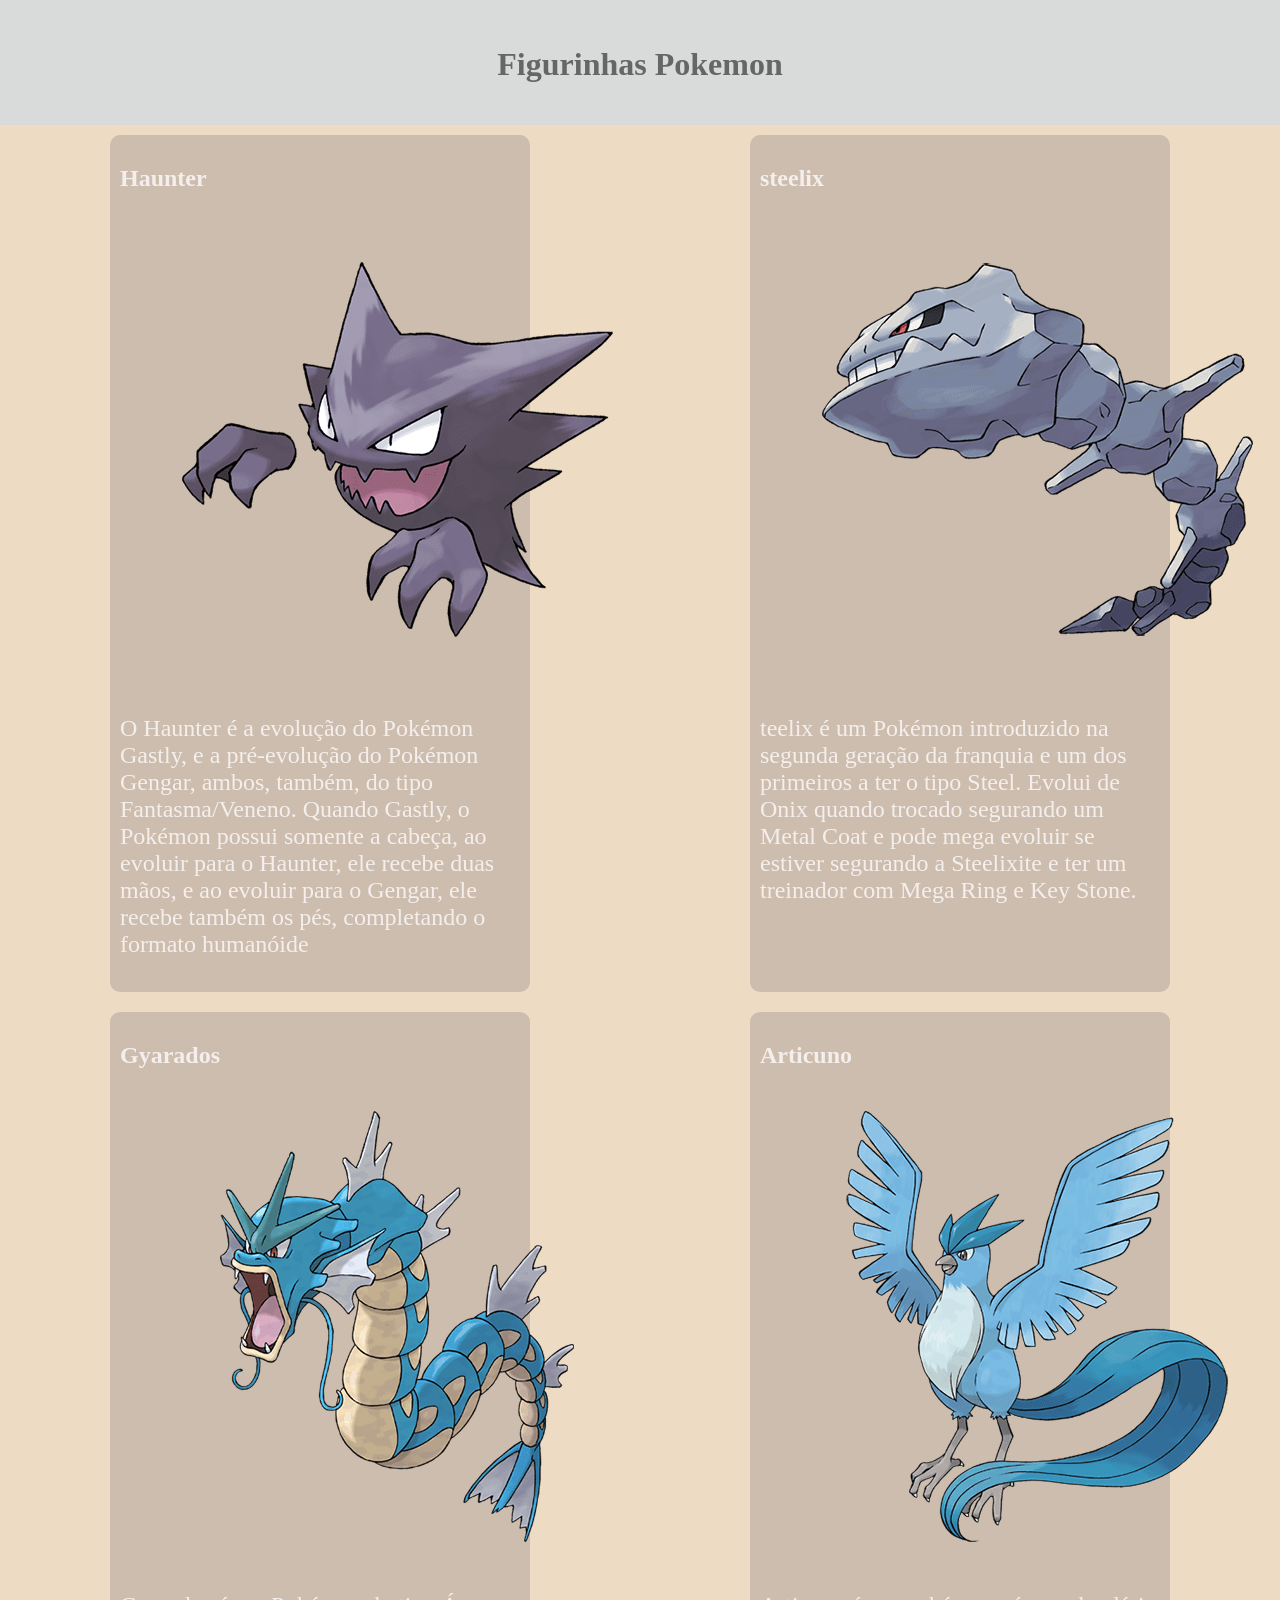
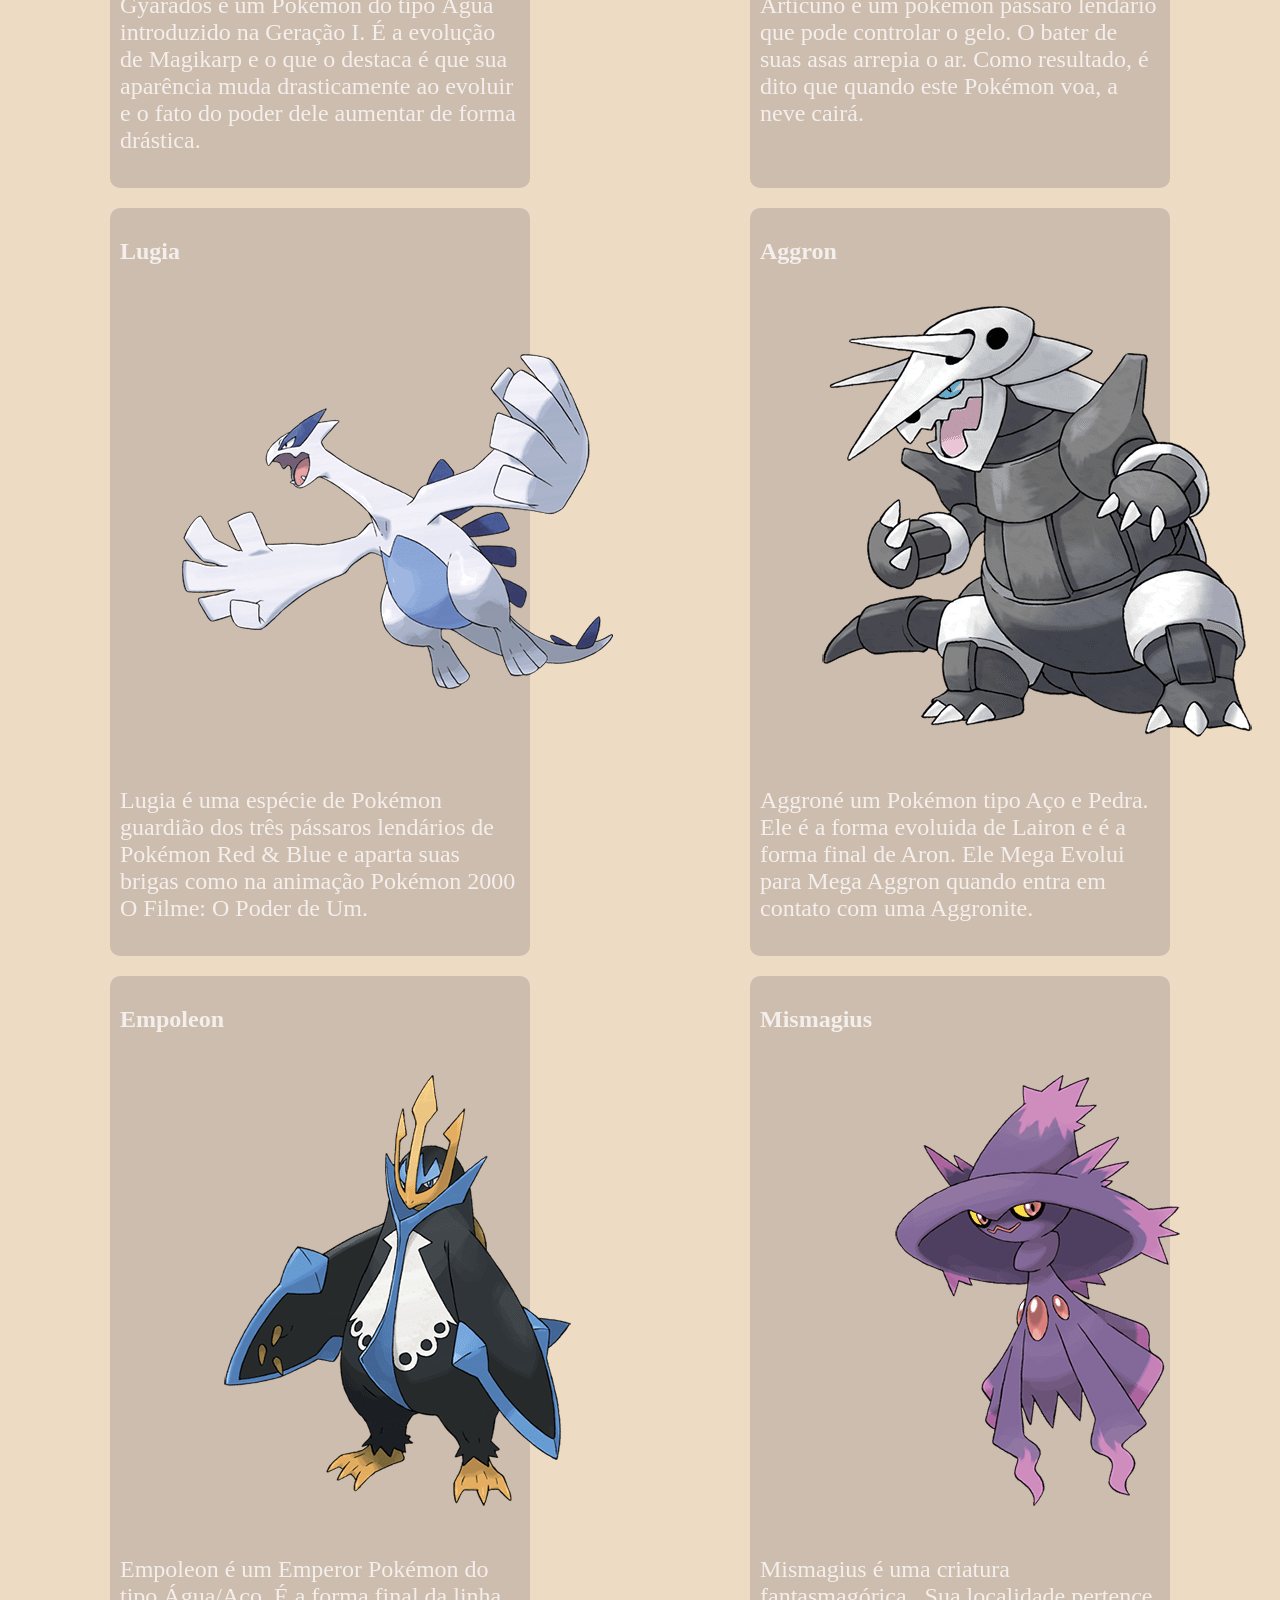
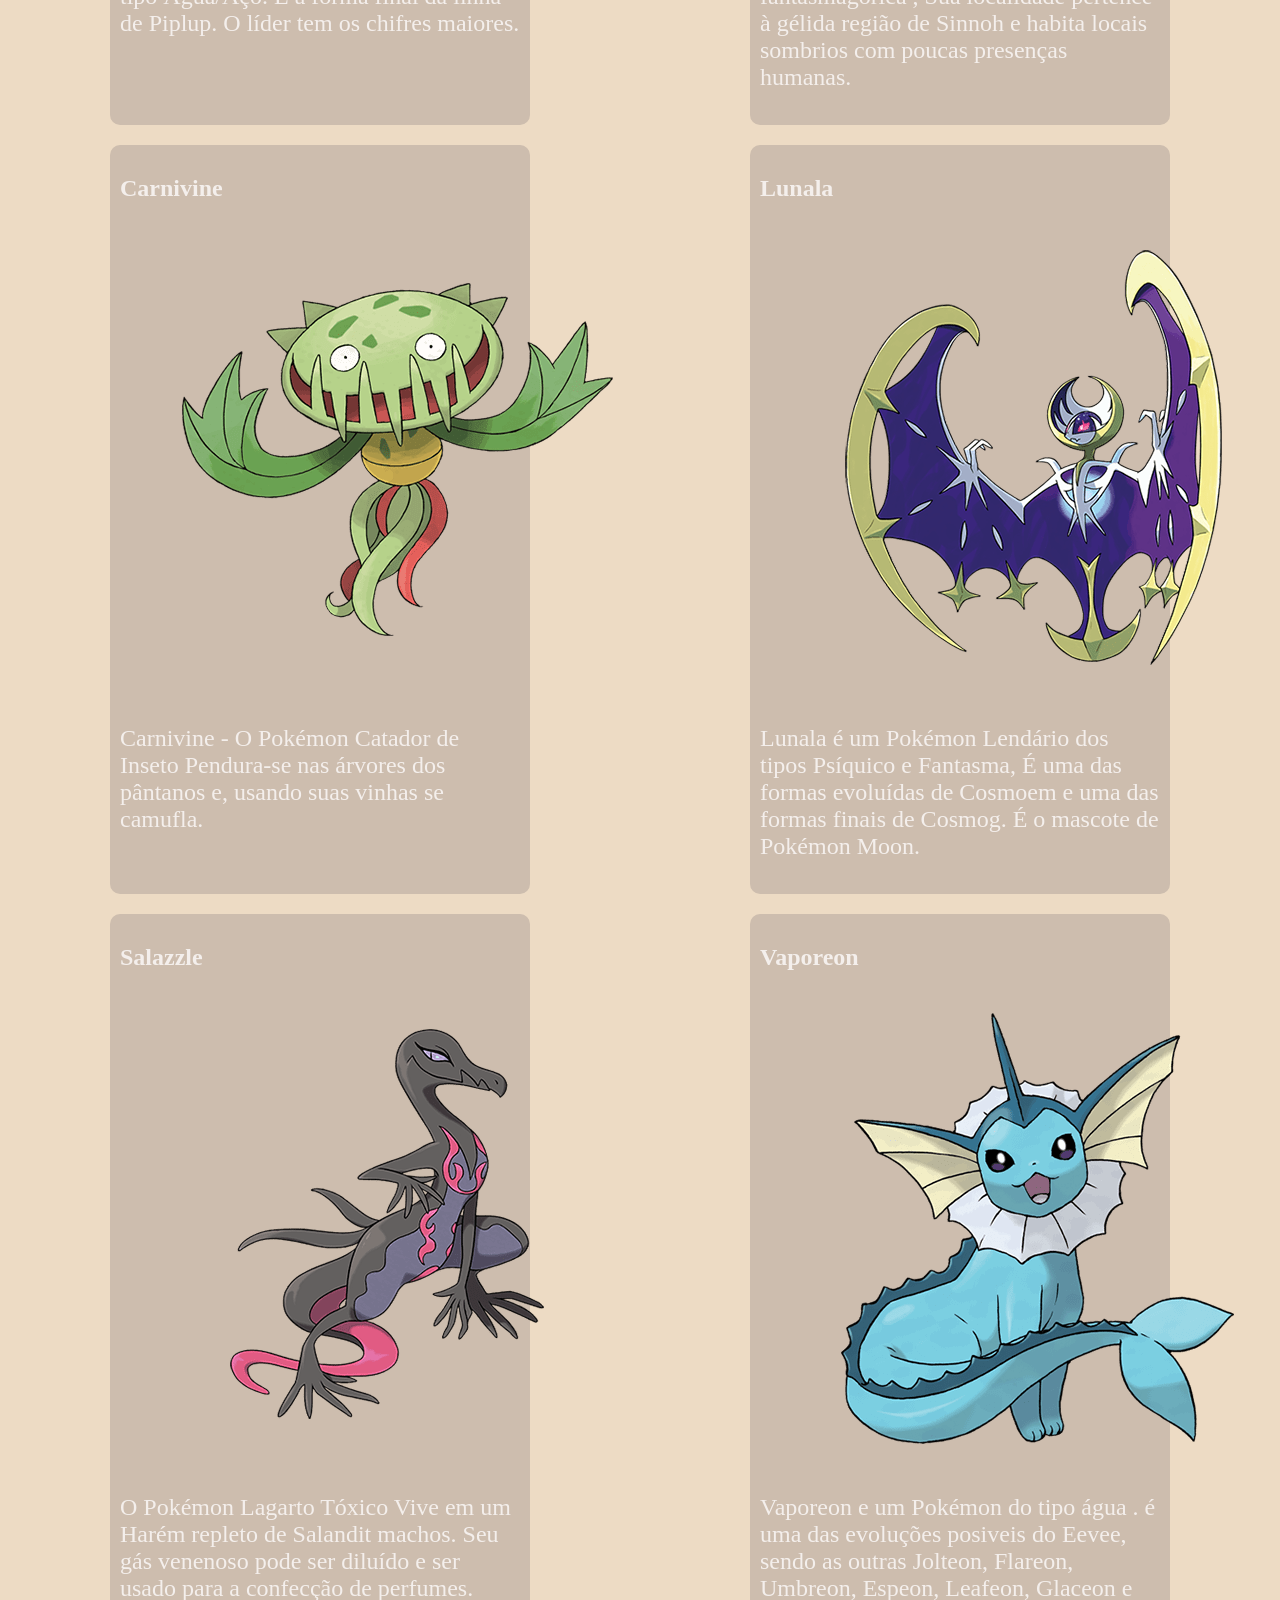
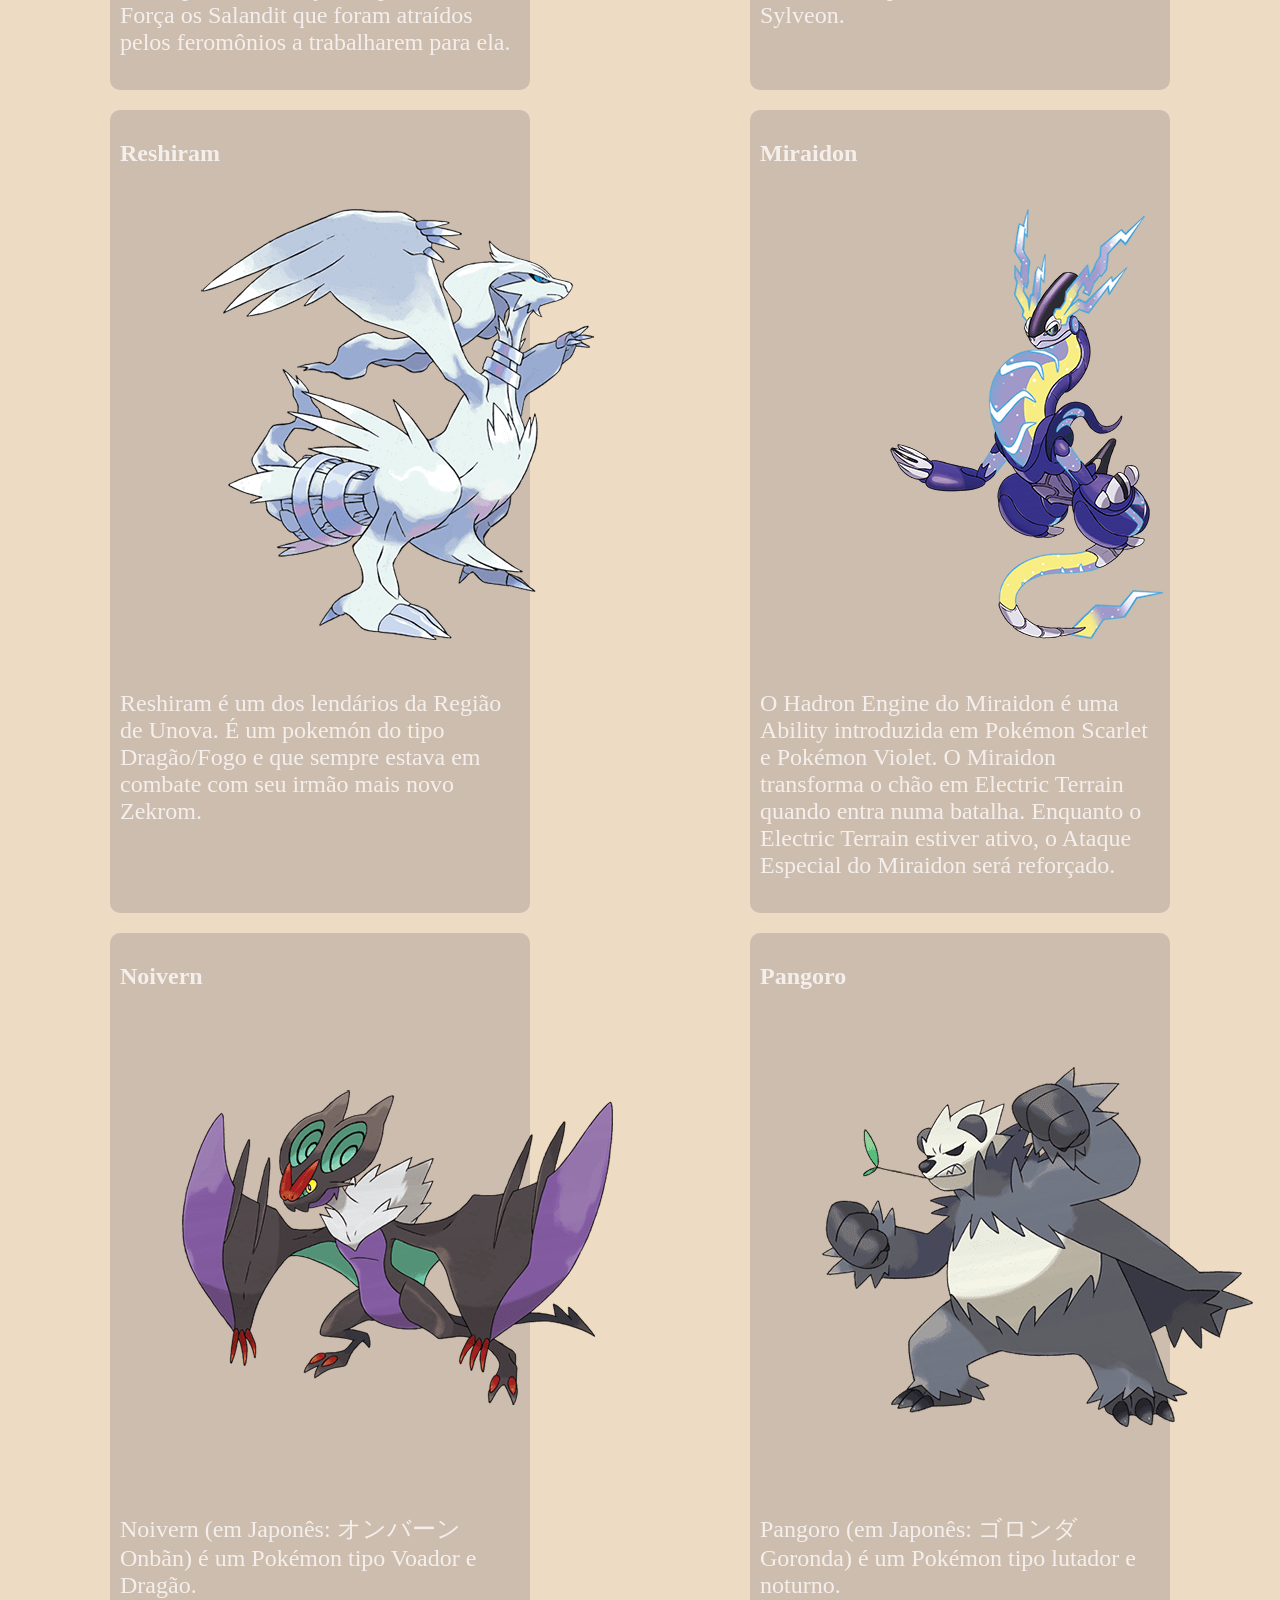
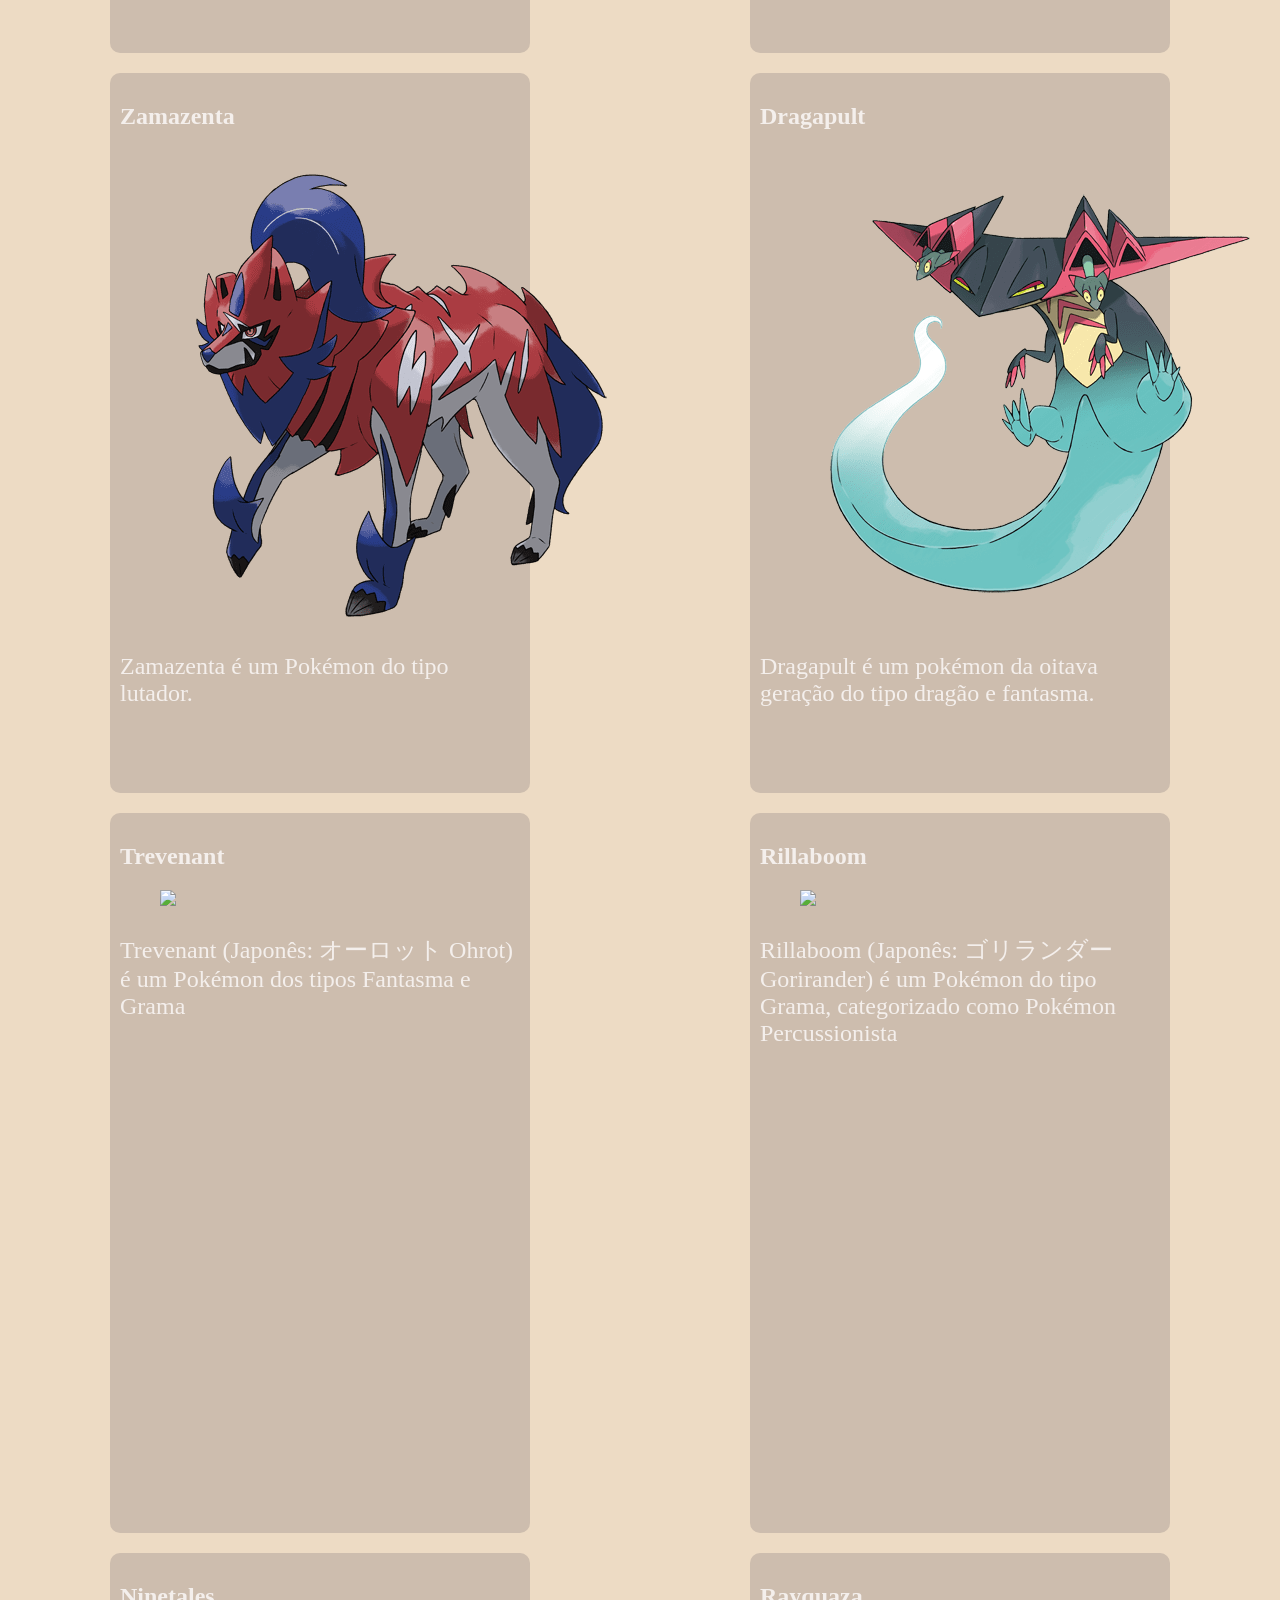
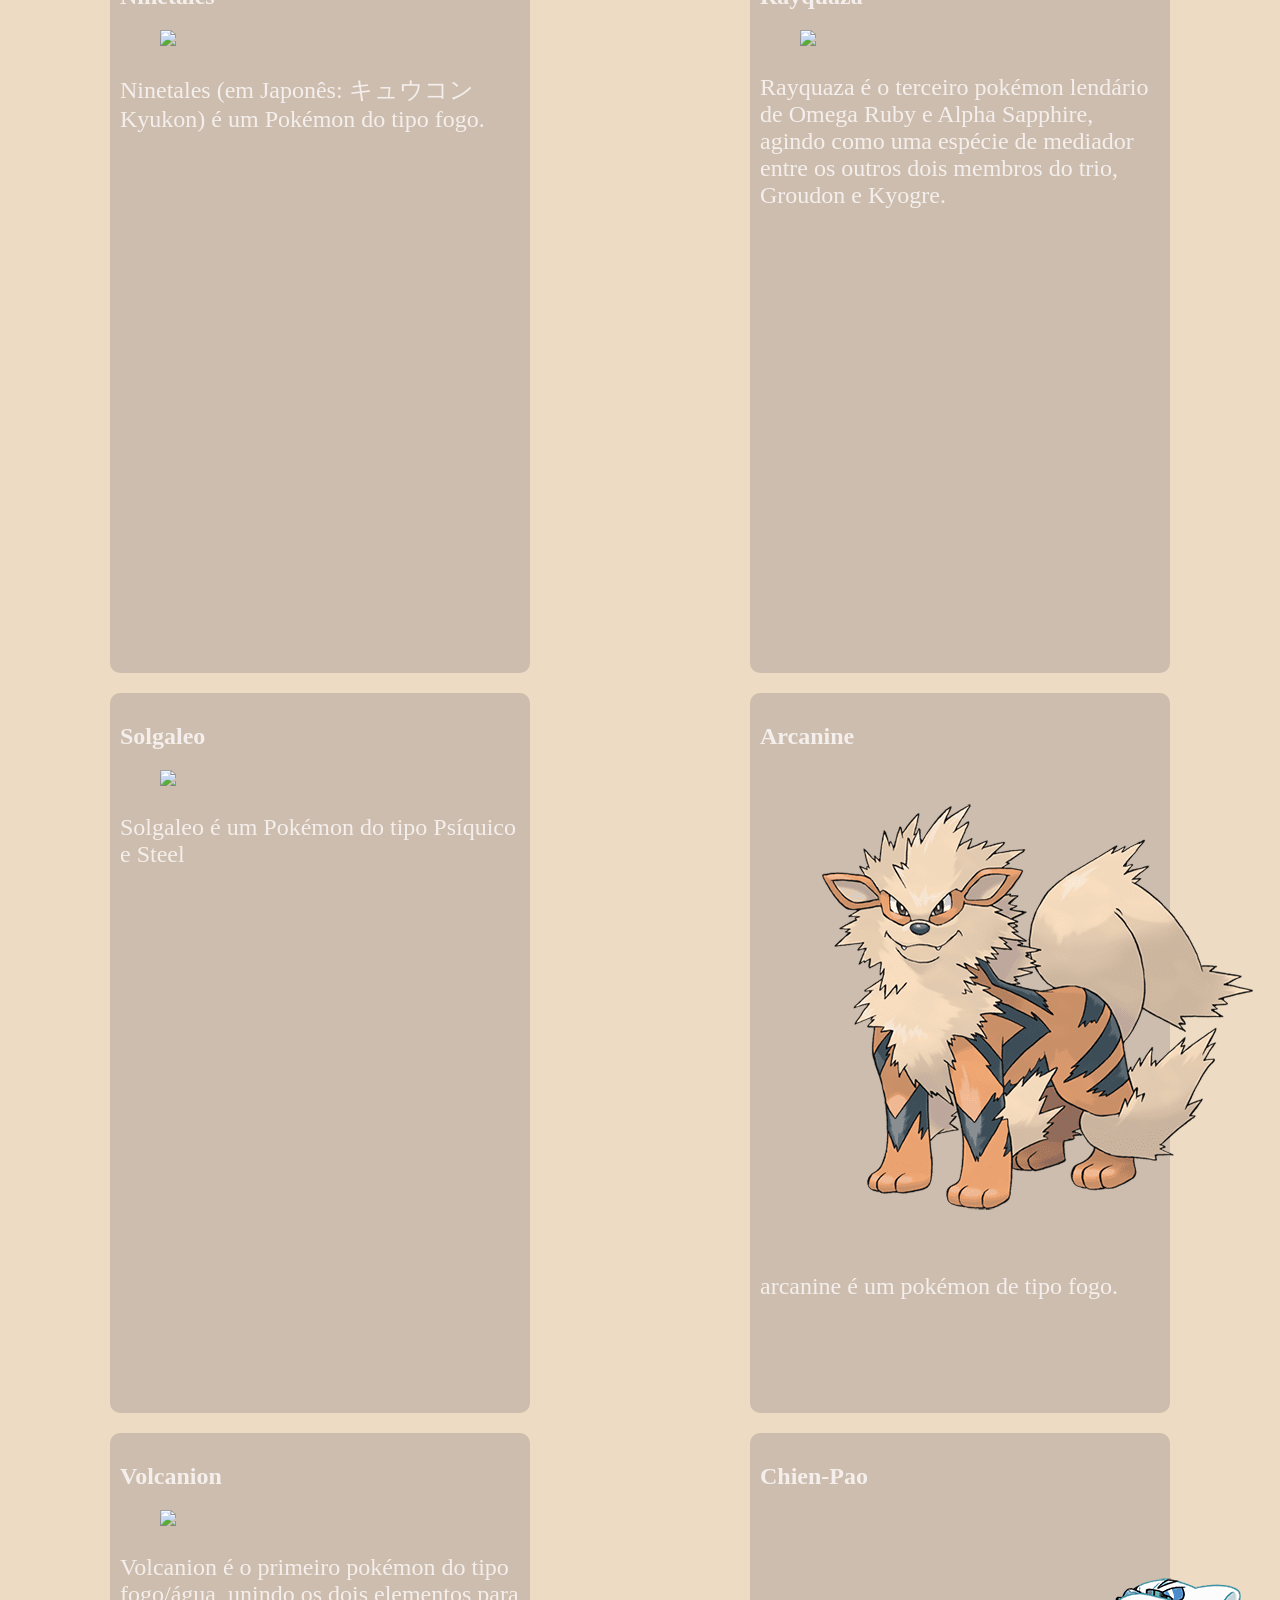
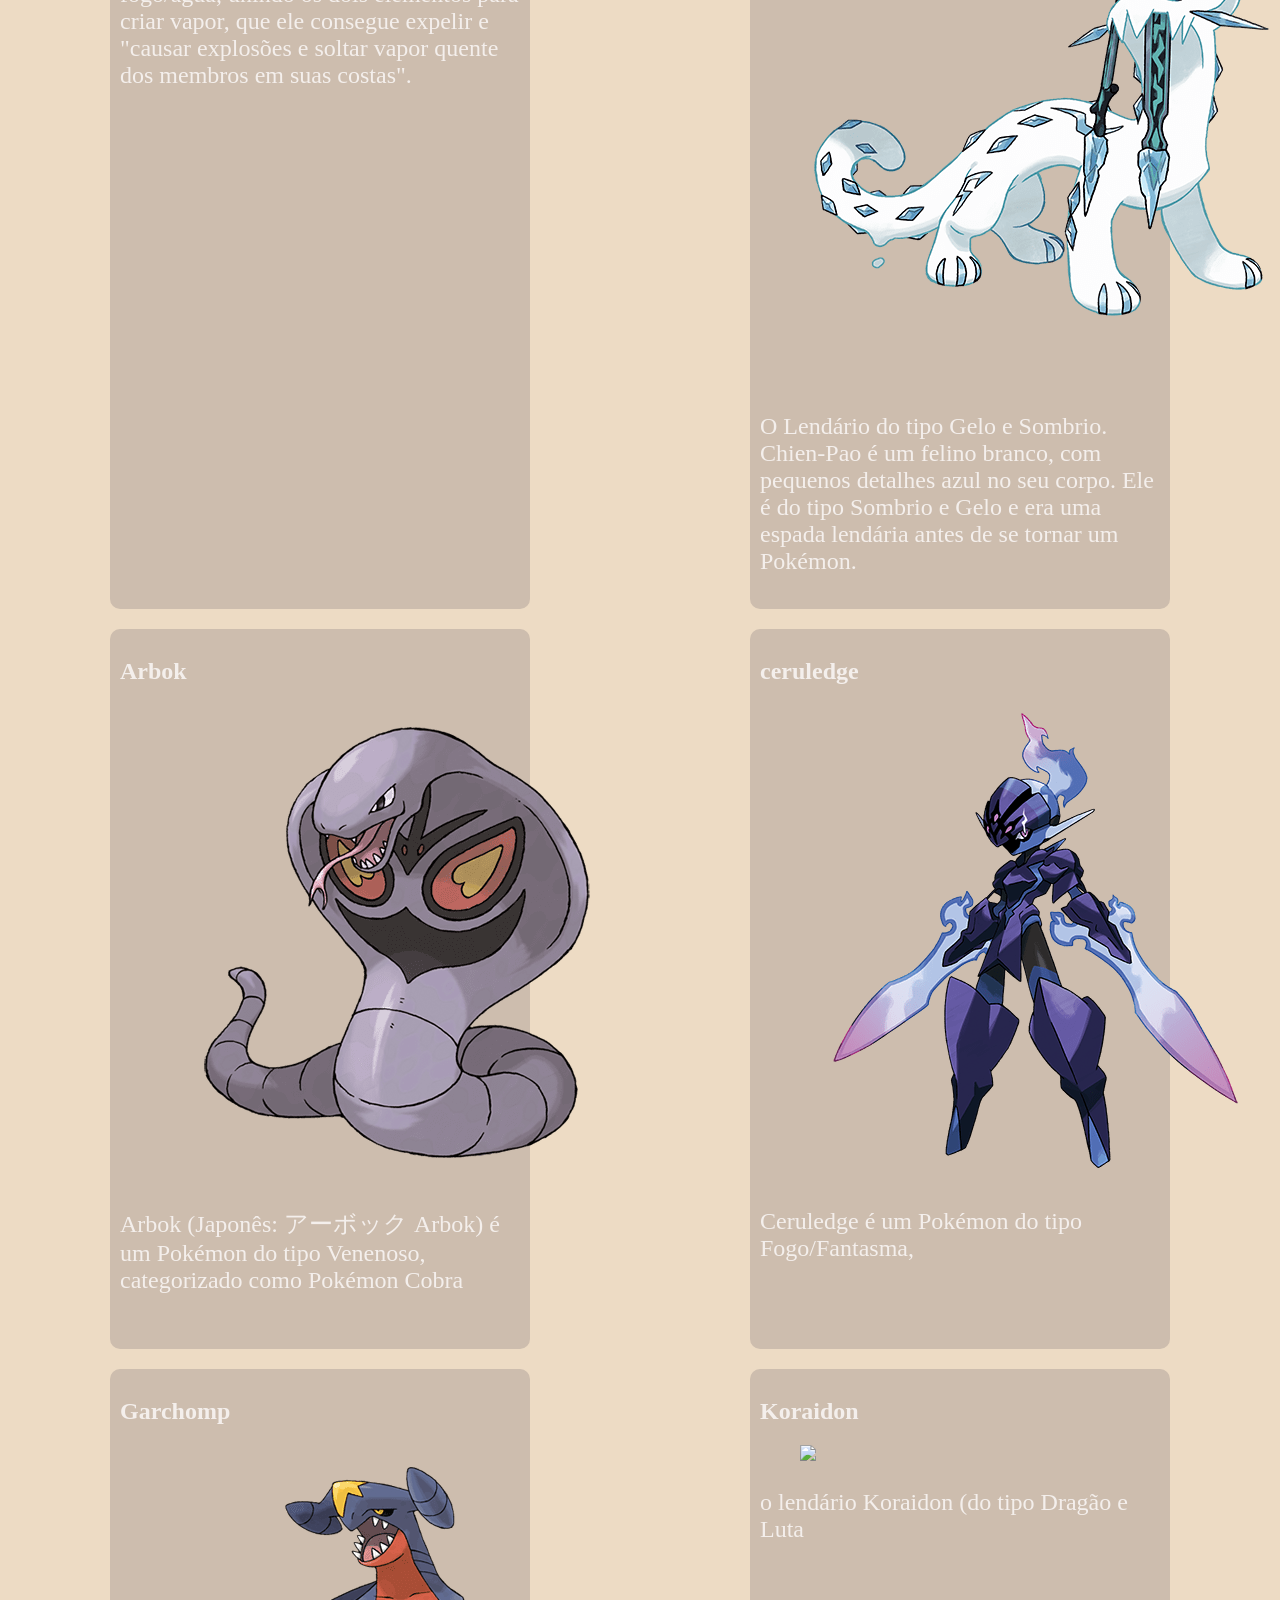
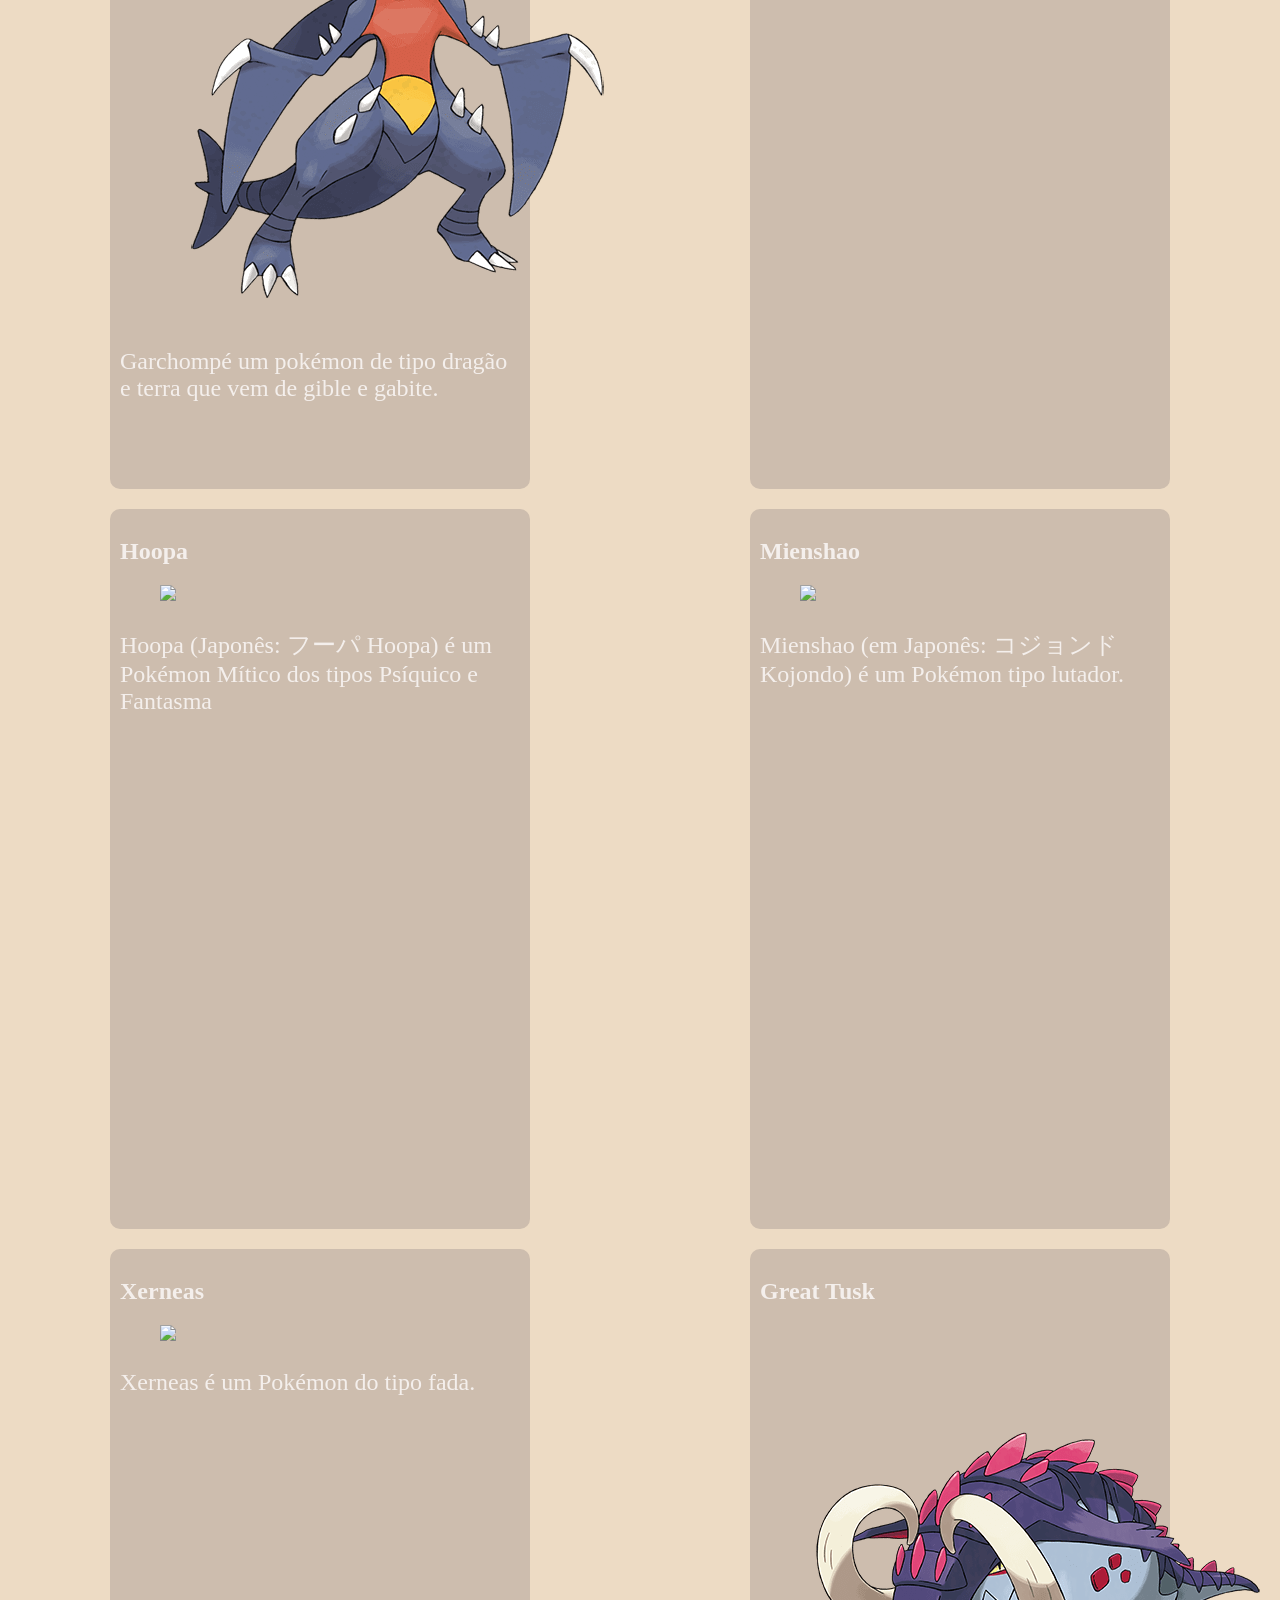
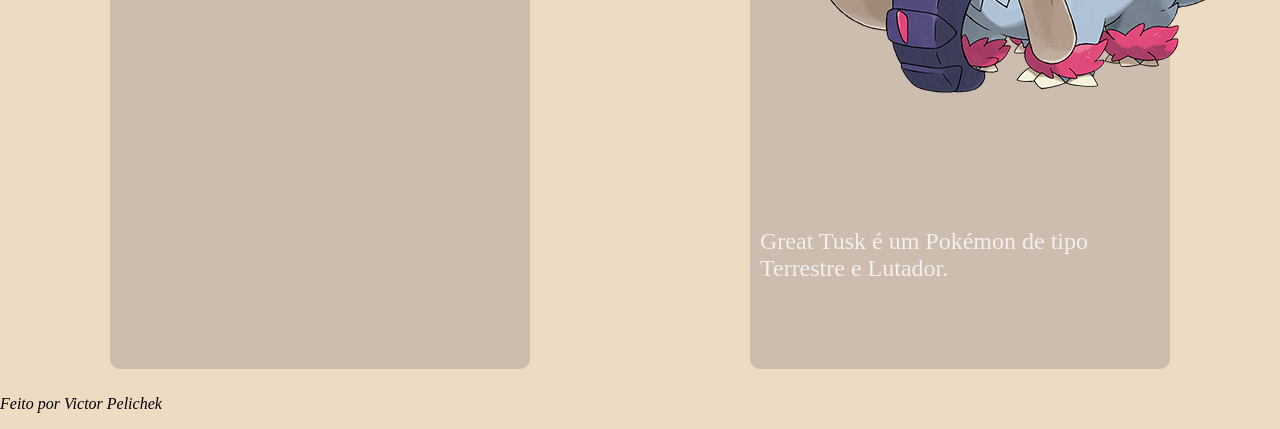
==== commit 82269f25: "Add files via upload" ====
--- a/index.html
+++ b/index.html
@@ -8,7 +8,7 @@
  </head>
  <body>
   <header>
-  <h1>figurinhas pokemom</h1>
+  <h1>Figurinhas Pokemon</h1>
   </header>
   <main>
   
@@ -158,7 +158,7 @@
     <article class="box">
       <h2>Dragapult</h2>
       <figure>
-        <img src="imagens/dragapult.Png">
+        <img src="imagens/dragapult.png">
       </figure>
       <p>Dragapult é um pokémon da oitava geração do tipo dragão e fantasma.</p>
     </article>  
@@ -247,7 +247,7 @@
     <article class="box">
       <h2>Chien-Pao</h2>
       <figure>
-        <img src="imagens/chien-Pao.png">
+        <img src="imagens/chienpao.png">
       </figure>
       <p>O Lendário do tipo Gelo e Sombrio. Chien-Pao é um felino branco, com pequenos detalhes azul no seu corpo. Ele é do tipo Sombrio e Gelo e era uma espada lendária antes de se tornar um Pokémon.</p>
     </article>  
@@ -276,7 +276,7 @@
     <article class="box">
       <h2>Garchomp </h2>
       <figure>
-        <img src="imagens/garchomp .png">
+        <img src="imagens/garchomp.png">
       </figure>
       <p>Garchompé um pokémon de tipo dragão e terra que vem de gible e gabite.</p>
     </article>  
@@ -331,7 +331,7 @@
     <article class="box">
       <h2>Great Tusk</h2>
       <figure>
-        <img src="imagens/Great Tusk.Png">
+        <img src="imagens/greattusk.png">
       </figure>
       <p>Great Tusk é um Pokémon de tipo Terrestre e Lutador.</p>
     </article>   
@@ -344,5 +344,6 @@
 
 
   </main>
+  <p><em>Feito por Victor Pelichek</em></p>
   </body>
   </html>
